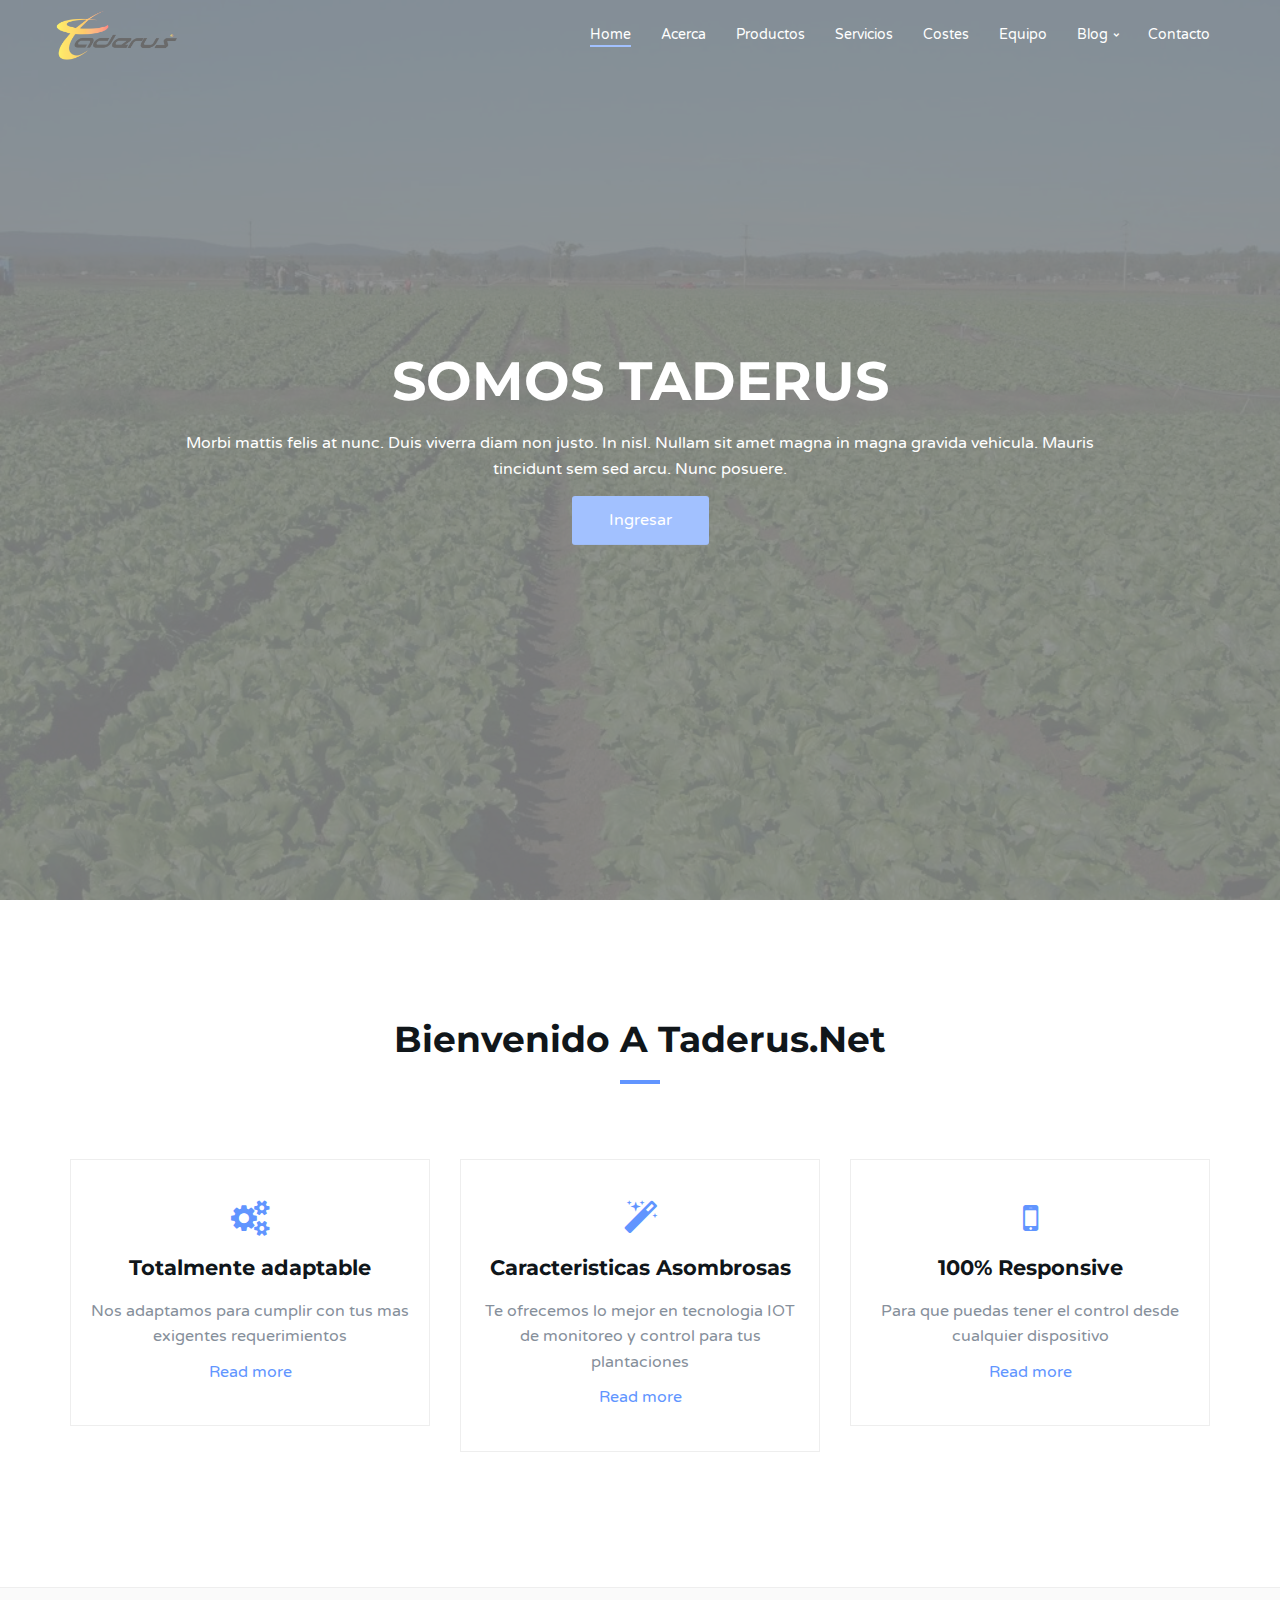
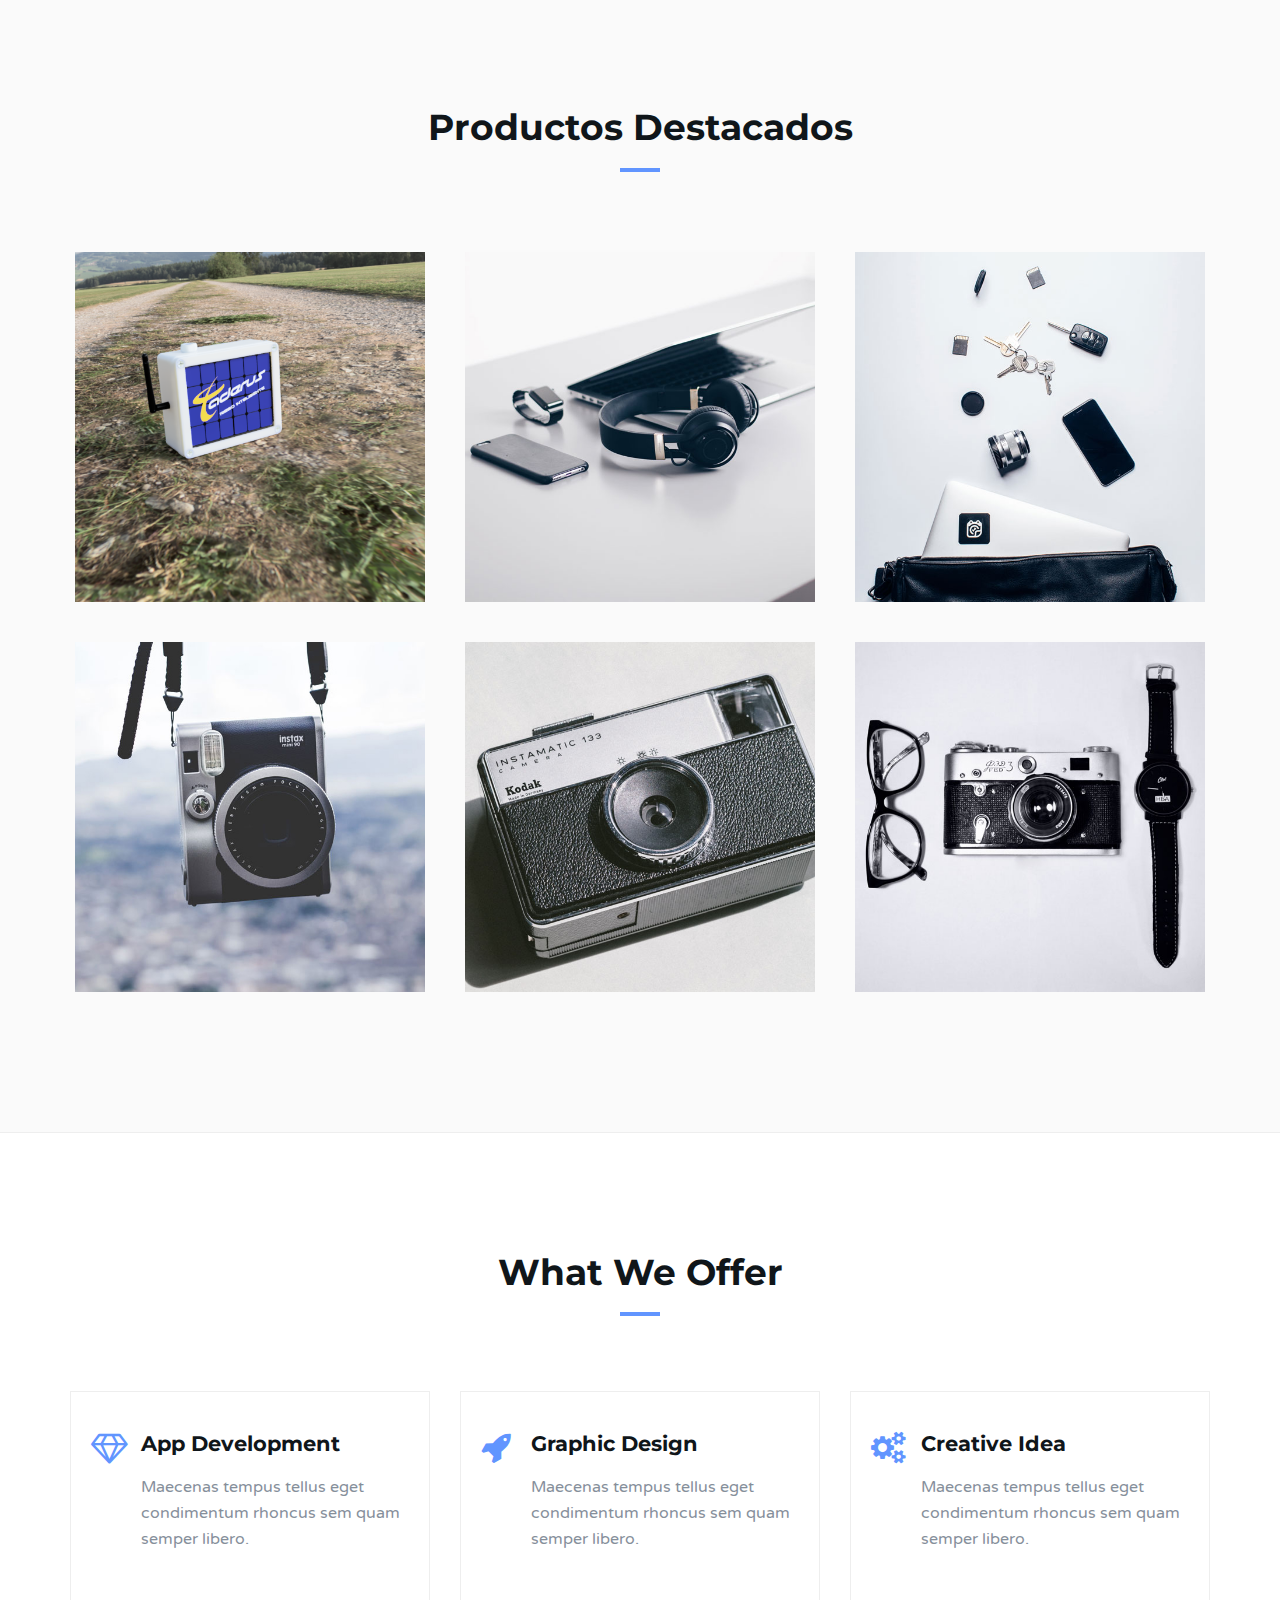
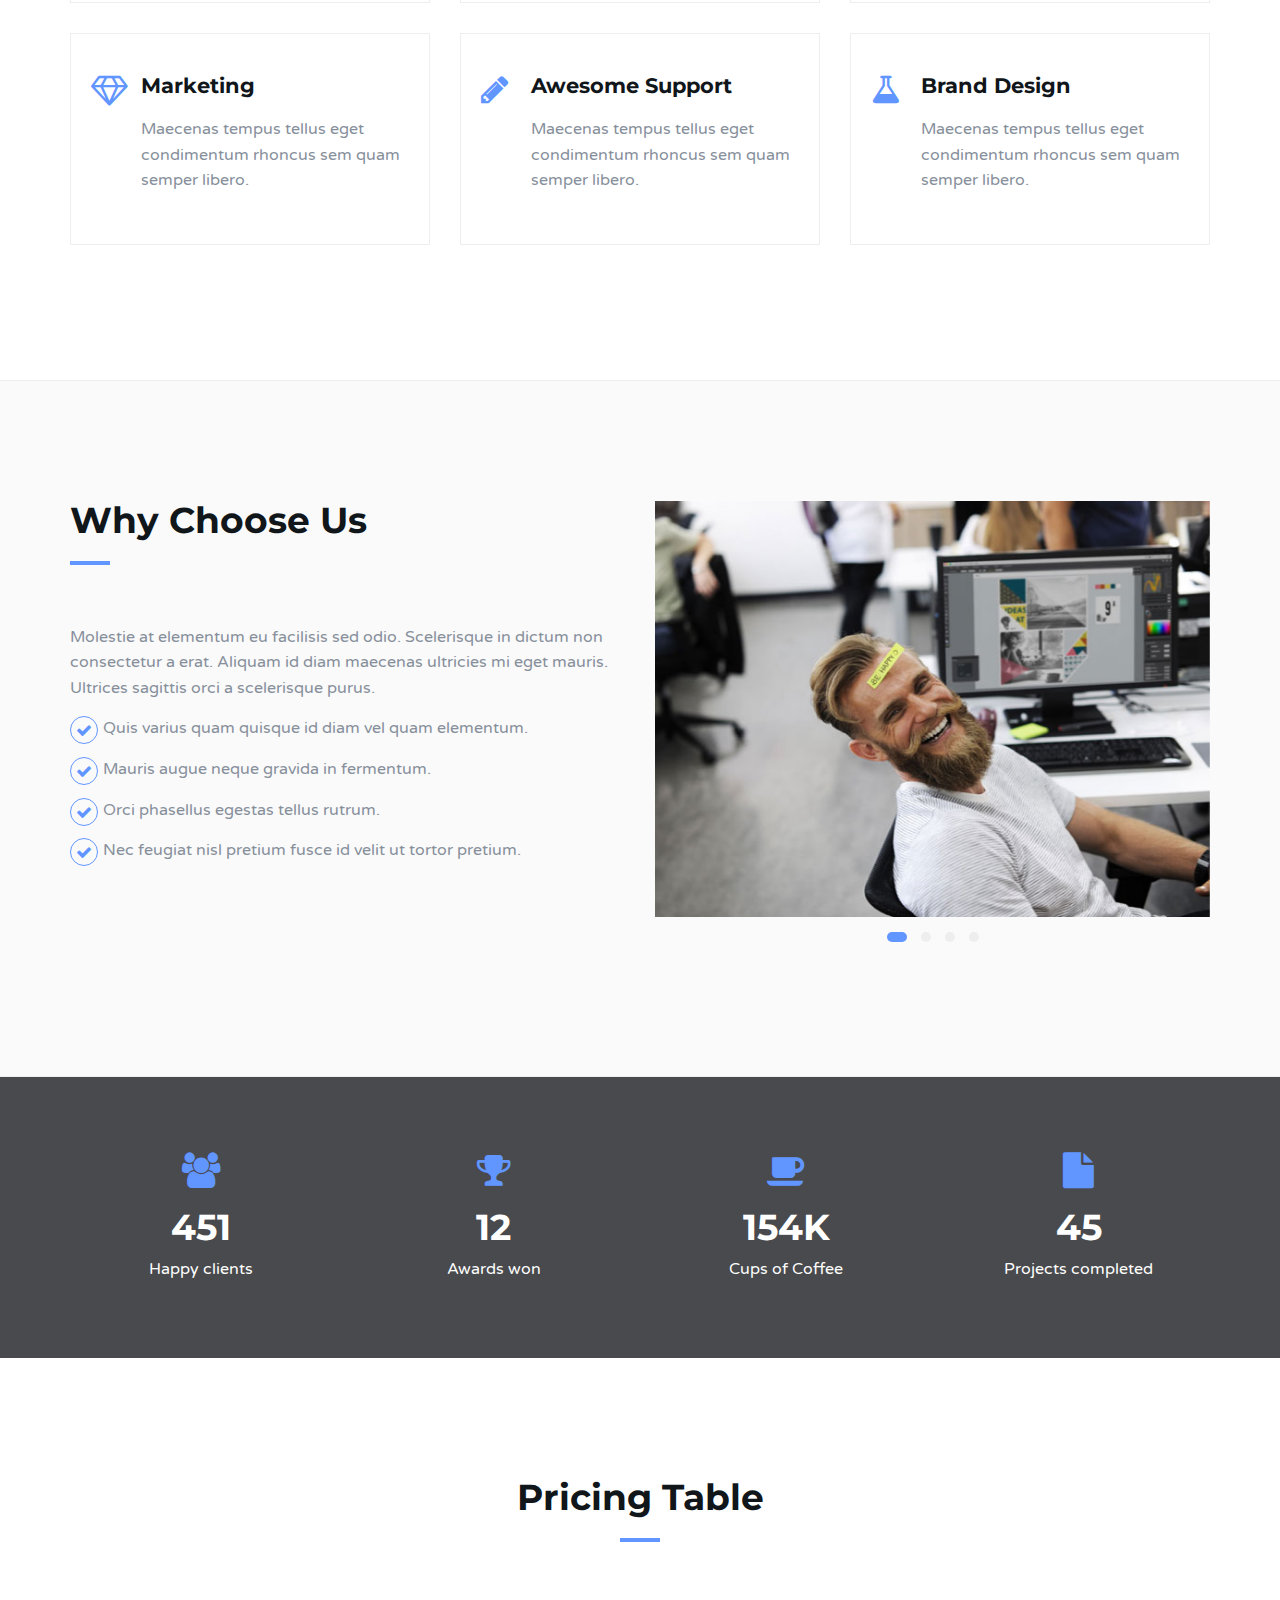
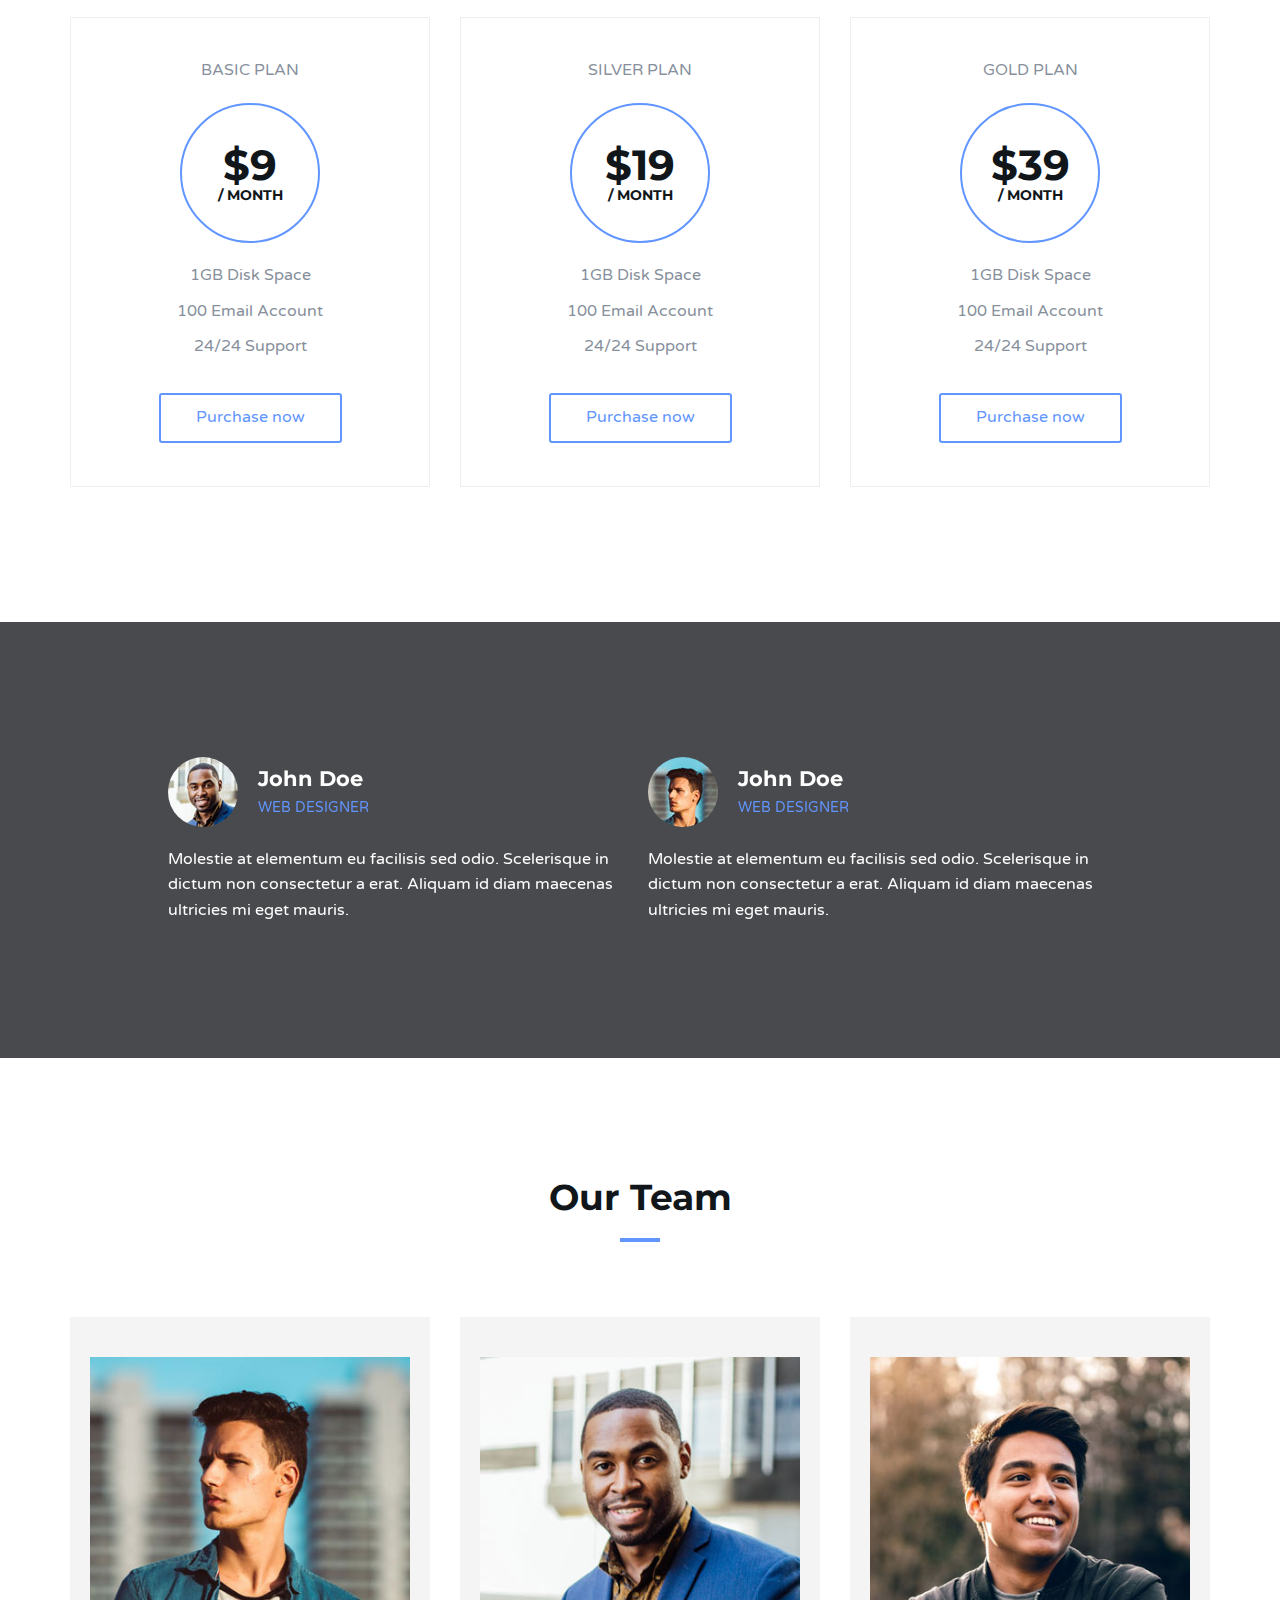
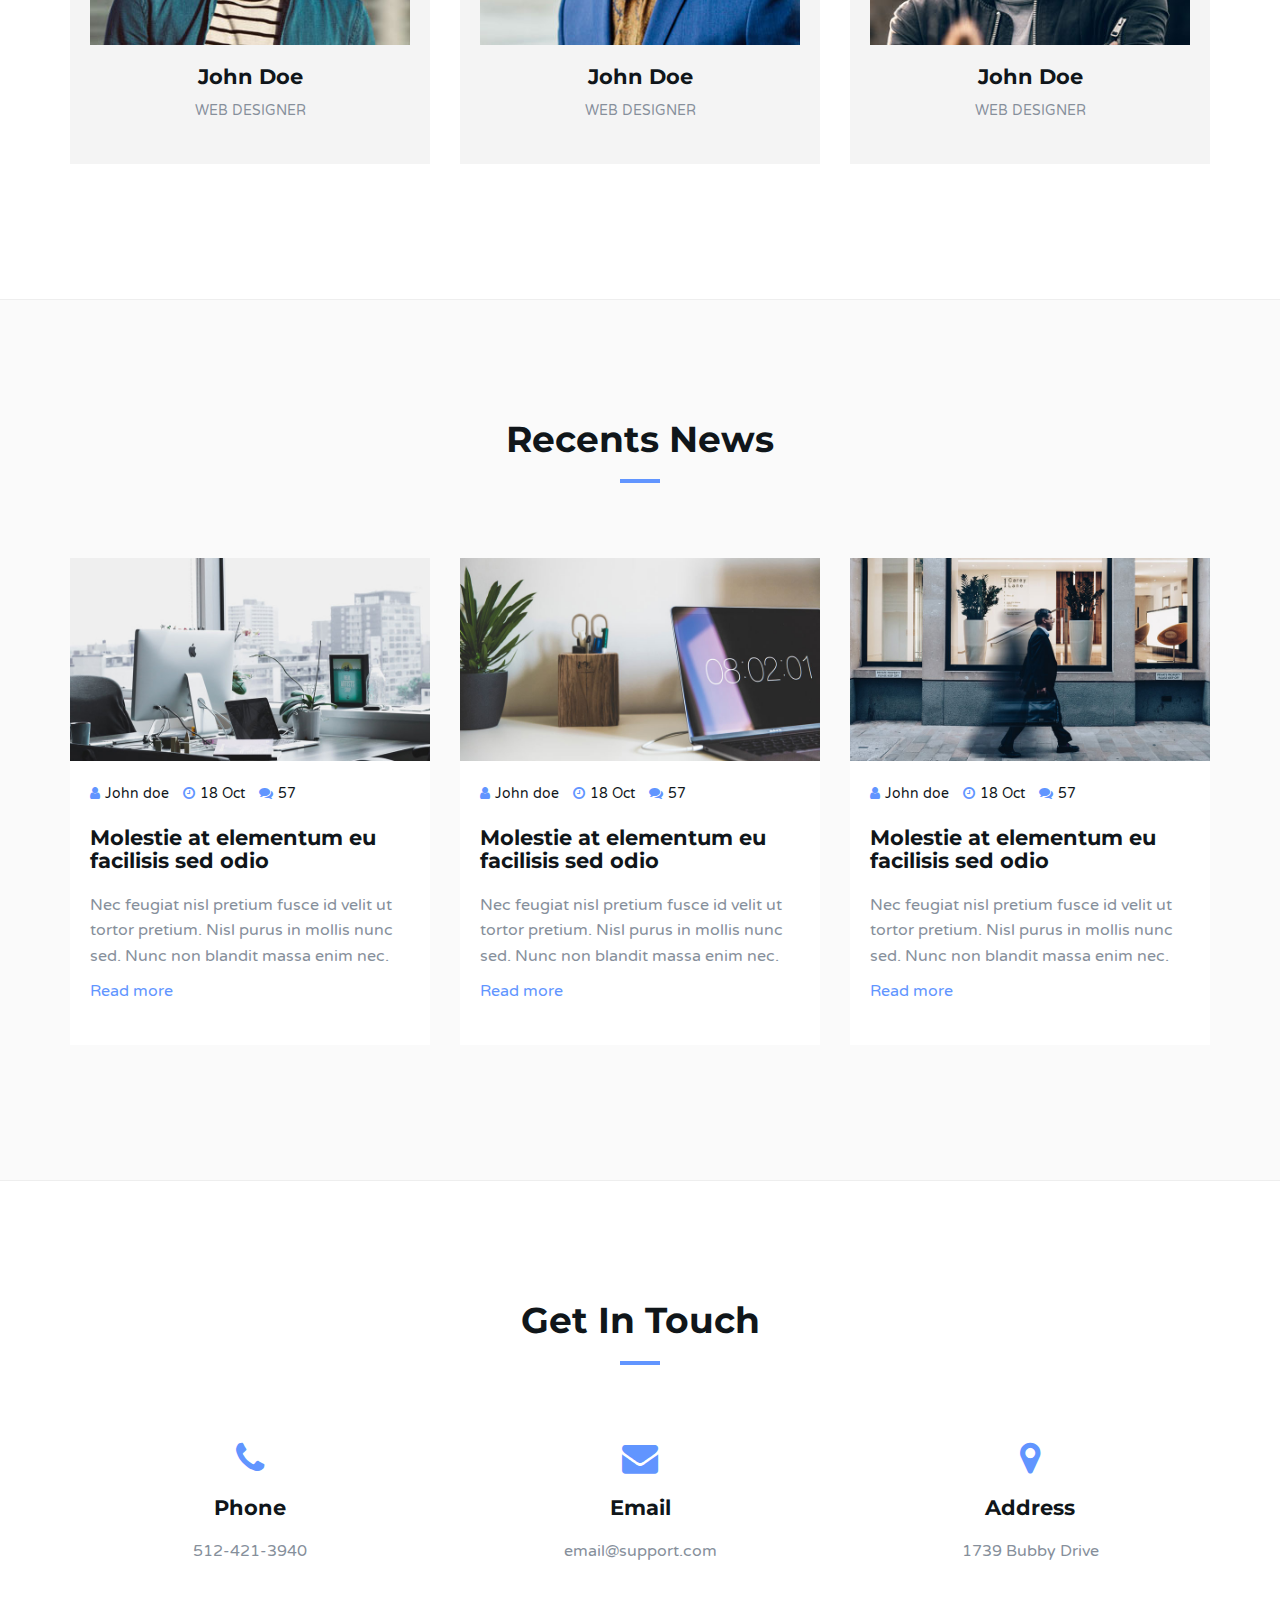
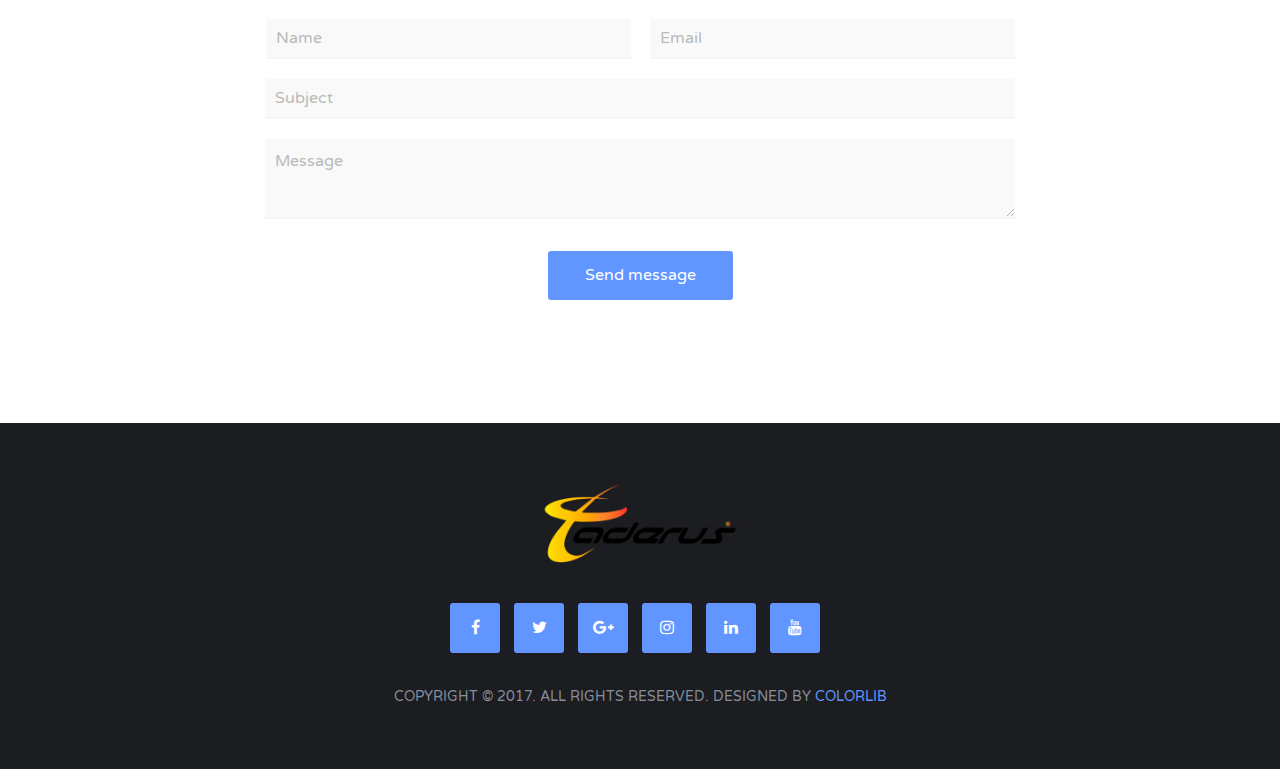
==== nodo.html @ 336ee0cd "update" ====
<!DOCTYPE html>
<html lang="es">

<head>
    <meta charset="utf-8">
    <meta http-equiv="X-UA-Compatible" content="IE=edge">
    <meta name="viewport" content="width=device-width, initial-scale=1">
    <!-- The above 3 meta tags *must* come first in the head; any other head content must come *after* these tags -->

    <title>Taderus - Bienvenido</title>

    <!-- Google font -->
    <link href="https://fonts.googleapis.com/css?family=Montserrat:400,700%7CVarela+Round" rel="stylesheet">

    <!-- Bootstrap -->
    <link type="text/css" rel="stylesheet" href="css/bootstrap.min.css" />

    <!-- Owl Carousel -->
    <link type="text/css" rel="stylesheet" href="css/owl.carousel.css" />
    <link type="text/css" rel="stylesheet" href="css/owl.theme.default.css" />

    <!-- Magnific Popup -->
    <link type="text/css" rel="stylesheet" href="css/magnific-popup.css" />

    <!-- Font Awesome Icon -->
    <link rel="stylesheet" href="css/font-awesome.min.css">

    <!-- Custom stlylesheet -->
    <link type="text/css" rel="stylesheet" href="css/style.css" />

    <!-- HTML5 shim and Respond.js for IE8 support of HTML5 elements and media queries -->
    <!-- WARNING: Respond.js doesn't work if you view the page via file:// -->
    <!--[if lt IE 9]>
		<script src="https://oss.maxcdn.com/html5shiv/3.7.3/html5shiv.min.js"></script>
		<script src="https://oss.maxcdn.com/respond/1.4.2/respond.min.js"></script>
	<![endif]-->
</head>

<body>
    <!-- Header -->
    <header id="home">
        <!-- Background Image -->
        <div class="bg-img" style="background-image: url('./img/background.jpg');">
            <div class="overlay"></div>
        </div>
        <!-- /Background Image -->

        <!-- Nav -->
        <nav id="nav" class="navbar nav-transparent">
            <div class="container">

                <div class="navbar-header">
                    <!-- Logo -->
                    <div class="navbar-brand">
                        <a href="index.html">
                            <img class="logo" src="img/logo.png" alt="logo">
                            <img class="logo-alt" src="img/logo-alt.png" alt="logo">
                        </a>
                    </div>
                    <!-- /Logo -->

                    <!-- Collapse nav button -->
                    <div class="nav-collapse">
                        <span></span>
                    </div>
                    <!-- /Collapse nav button -->
                </div>

                <!--  Main navigation  -->
                <ul class="main-nav nav navbar-nav navbar-right">
                    <li><a href="#home">Home</a></li>
                    <li><a href="#about">Acerca</a></li>
                    <li><a href="#portfolio">Productos</a></li>
                    <li><a href="#service">Servicios</a></li>
                    <li><a href="#pricing">Costes</a></li>
                    <li><a href="#team">Equipo</a></li>
                    <li class="has-dropdown"><a href="#blog">Blog</a>
                        <ul class="dropdown">
                            <li><a href="blog-single.html">blog post</a></li>
                        </ul>
                    </li>
                    <li><a href="#contact">Contacto</a></li>
                </ul>
                <!-- /Main navigation -->

            </div>
        </nav>
        <!-- /Nav -->

        <!-- home wrapper -->
        <div class="home-wrapper">
            <div class="container">
                <div class="row">

                    <!-- home content -->
                    <div class="col-md-10 col-md-offset-1">
                        <div class="home-content">
                            <h1 class="white-text">Somos Taderus</h1>
                            <p class="white-text">Morbi mattis felis at nunc. Duis viverra diam non justo. In nisl. Nullam sit amet magna in magna gravida vehicula. Mauris tincidunt sem sed arcu. Nunc posuere.
                            </p>
                            <input type="button" class="main-btn" onclick="location.href='https://taderus.net/login/';" value="Ingresar" />
                            <!--<input type="button" class="white-btn" onclick="location.href='https://taderus.net/login/';" value="Saber mas" />-->
                        </div>
                    </div>
                    <!-- /home content -->

                </div>
            </div>
        </div>
        <!-- /home wrapper -->

    </header>
    <!-- /Header -->

    <!-- About -->
    <div id="about" class="section md-padding">

        <!-- Container -->
        <div class="container">

            <!-- Row -->
            <div class="row">

                <!-- Section header -->
                <div class="section-header text-center">
                    <h2 class="title">Bienvenido a Taderus.net</h2>
                </div>
                <!-- /Section header -->

                <!-- about -->
                <div class="col-md-4">
                    <div class="about">
                        <i class="fa fa-cogs"></i>
                        <h3>Totalmente adaptable</h3>
                        <p>Nos adaptamos para cumplir con tus mas exigentes requerimientos</p>
                        <a href="#">Read more</a>
                    </div>
                </div>
                <!-- /about -->

                <!-- about -->
                <div class="col-md-4">
                    <div class="about">
                        <i class="fa fa-magic"></i>
                        <h3>Caracteristicas Asombrosas</h3>
                        <p>Te ofrecemos lo mejor en tecnologia IOT de monitoreo y control para tus plantaciones</p>
                        <a href="#">Read more</a>
                    </div>
                </div>
                <!-- /about -->

                <!-- about -->
                <div class="col-md-4">
                    <div class="about">
                        <i class="fa fa-mobile"></i>
                        <h3>100% Responsive</h3>
                        <p>Para que puedas tener el control desde cualquier dispositivo</p>
                        <a href="#">Read more</a>
                    </div>
                </div>
                <!-- /about -->

            </div>
            <!-- /Row -->

        </div>
        <!-- /Container -->

    </div>
    <!-- /About -->


    <!-- Portfolio -->
    <div id="portfolio" class="section md-padding bg-grey">

        <!-- Container -->
        <div class="container">

            <!-- Row -->
            <div class="row">

                <!-- Section header -->
                <div class="section-header text-center">
                    <h2 class="title">Productos Destacados</h2>
                </div>
                <!-- /Section header -->

                <!-- Work -->
                <div class="col-md-4 col-xs-6 work">
                    <img class="img-responsive" src="./img/work1.png" alt="">
                    <div class="overlay"></div>
                    <div class="work-content">
                        <span>Category</span>
                        <h3>Lorem ipsum dolor</h3>
                        <div class="work-link">
                            <a href="#"><i class="fa fa-external-link"></i></a>
                            <a class="lightbox" href="./img/work1.jpg"><i class="fa fa-search"></i></a>
                        </div>
                    </div>
                </div>
                <!-- /Work -->

                <!-- Work -->
                <div class="col-md-4 col-xs-6 work">
                    <img class="img-responsive" src="./img/work2.jpg" alt="">
                    <div class="overlay"></div>
                    <div class="work-content">
                        <span>Category</span>
                        <h3>Lorem ipsum dolor</h3>
                        <div class="work-link">
                            <a href="#"><i class="fa fa-external-link"></i></a>
                            <a class="lightbox" href="./img/work2.jpg"><i class="fa fa-search"></i></a>
                        </div>
                    </div>
                </div>
                <!-- /Work -->

                <!-- Work -->
                <div class="col-md-4 col-xs-6 work">
                    <img class="img-responsive" src="./img/work3.jpg" alt="">
                    <div class="overlay"></div>
                    <div class="work-content">
                        <span>Category</span>
                        <h3>Lorem ipsum dolor</h3>
                        <div class="work-link">
                            <a href="#"><i class="fa fa-external-link"></i></a>
                            <a class="lightbox" href="./img/work3.jpg"><i class="fa fa-search"></i></a>
                        </div>
                    </div>
                </div>
                <!-- /Work -->

                <!-- Work -->
                <div class="col-md-4 col-xs-6 work">
                    <img class="img-responsive" src="./img/work4.jpg" alt="">
                    <div class="overlay"></div>
                    <div class="work-content">
                        <span>Category</span>
                        <h3>Lorem ipsum dolor</h3>
                        <div class="work-link">
                            <a href="#"><i class="fa fa-external-link"></i></a>
                            <a class="lightbox" href="./img/work4.jpg"><i class="fa fa-search"></i></a>
                        </div>
                    </div>
                </div>
                <!-- /Work -->

                <!-- Work -->
                <div class="col-md-4 col-xs-6 work">
                    <img class="img-responsive" src="./img/work5.jpg" alt="">
                    <div class="overlay"></div>
                    <div class="work-content">
                        <span>Category</span>
                        <h3>Lorem ipsum dolor</h3>
                        <div class="work-link">
                            <a href="#"><i class="fa fa-external-link"></i></a>
                            <a class="lightbox" href="./img/work5.jpg"><i class="fa fa-search"></i></a>
                        </div>
                    </div>
                </div>
                <!-- /Work -->

                <!-- Work -->
                <div class="col-md-4 col-xs-6 work">
                    <img class="img-responsive" src="./img/work6.jpg" alt="">
                    <div class="overlay"></div>
                    <div class="work-content">
                        <span>Category</span>
                        <h3>Lorem ipsum dolor</h3>
                        <div class="work-link">
                            <a href="#"><i class="fa fa-external-link"></i></a>
                            <a class="lightbox" href="./img/work6.jpg"><i class="fa fa-search"></i></a>
                        </div>
                    </div>
                </div>
                <!-- /Work -->

            </div>
            <!-- /Row -->

        </div>
        <!-- /Container -->

    </div>
    <!-- /Portfolio -->

    <!-- Service -->
    <div id="service" class="section md-padding">

        <!-- Container -->
        <div class="container">

            <!-- Row -->
            <div class="row">

                <!-- Section header -->
                <div class="section-header text-center">
                    <h2 class="title">What we offer</h2>
                </div>
                <!-- /Section header -->

                <!-- service -->
                <div class="col-md-4 col-sm-6">
                    <div class="service">
                        <i class="fa fa-diamond"></i>
                        <h3>App Development</h3>
                        <p>Maecenas tempus tellus eget condimentum rhoncus sem quam semper libero.</p>
                    </div>
                </div>
                <!-- /service -->

                <!-- service -->
                <div class="col-md-4 col-sm-6">
                    <div class="service">
                        <i class="fa fa-rocket"></i>
                        <h3>Graphic Design</h3>
                        <p>Maecenas tempus tellus eget condimentum rhoncus sem quam semper libero.</p>
                    </div>
                </div>
                <!-- /service -->

                <!-- service -->
                <div class="col-md-4 col-sm-6">
                    <div class="service">
                        <i class="fa fa-cogs"></i>
                        <h3>Creative Idea</h3>
                        <p>Maecenas tempus tellus eget condimentum rhoncus sem quam semper libero.</p>
                    </div>
                </div>
                <!-- /service -->

                <!-- service -->
                <div class="col-md-4 col-sm-6">
                    <div class="service">
                        <i class="fa fa-diamond"></i>
                        <h3>Marketing</h3>
                        <p>Maecenas tempus tellus eget condimentum rhoncus sem quam semper libero.</p>
                    </div>
                </div>
                <!-- /service -->

                <!-- service -->
                <div class="col-md-4 col-sm-6">
                    <div class="service">
                        <i class="fa fa-pencil"></i>
                        <h3>Awesome Support</h3>
                        <p>Maecenas tempus tellus eget condimentum rhoncus sem quam semper libero.</p>
                    </div>
                </div>
                <!-- /service -->

                <!-- service -->
                <div class="col-md-4 col-sm-6">
                    <div class="service">
                        <i class="fa fa-flask"></i>
                        <h3>Brand Design</h3>
                        <p>Maecenas tempus tellus eget condimentum rhoncus sem quam semper libero.</p>
                    </div>
                </div>
                <!-- /service -->

            </div>
            <!-- /Row -->

        </div>
        <!-- /Container -->

    </div>
    <!-- /Service -->


    <!-- Why Choose Us -->
    <div id="features" class="section md-padding bg-grey">

        <!-- Container -->
        <div class="container">

            <!-- Row -->
            <div class="row">

                <!-- why choose us content -->
                <div class="col-md-6">
                    <div class="section-header">
                        <h2 class="title">Why Choose Us</h2>
                    </div>
                    <p>Molestie at elementum eu facilisis sed odio. Scelerisque in dictum non consectetur a erat. Aliquam id diam maecenas ultricies mi eget mauris. Ultrices sagittis orci a scelerisque purus.</p>
                    <div class="feature">
                        <i class="fa fa-check"></i>
                        <p>Quis varius quam quisque id diam vel quam elementum.</p>
                    </div>
                    <div class="feature">
                        <i class="fa fa-check"></i>
                        <p>Mauris augue neque gravida in fermentum.</p>
                    </div>
                    <div class="feature">
                        <i class="fa fa-check"></i>
                        <p>Orci phasellus egestas tellus rutrum.</p>
                    </div>
                    <div class="feature">
                        <i class="fa fa-check"></i>
                        <p>Nec feugiat nisl pretium fusce id velit ut tortor pretium.</p>
                    </div>
                </div>
                <!-- /why choose us content -->

                <!-- About slider -->
                <div class="col-md-6">
                    <div id="about-slider" class="owl-carousel owl-theme">
                        <img class="img-responsive" src="./img/about1.jpg" alt="">
                        <img class="img-responsive" src="./img/about2.jpg" alt="">
                        <img class="img-responsive" src="./img/about1.jpg" alt="">
                        <img class="img-responsive" src="./img/about2.jpg" alt="">
                    </div>
                </div>
                <!-- /About slider -->

            </div>
            <!-- /Row -->

        </div>
        <!-- /Container -->

    </div>
    <!-- /Why Choose Us -->


    <!-- Numbers -->
    <div id="numbers" class="section sm-padding">

        <!-- Background Image -->
        <div class="bg-img" style="background-image: url('./img/background2.jpg');">
            <div class="overlay"></div>
        </div>
        <!-- /Background Image -->

        <!-- Container -->
        <div class="container">

            <!-- Row -->
            <div class="row">

                <!-- number -->
                <div class="col-sm-3 col-xs-6">
                    <div class="number">
                        <i class="fa fa-users"></i>
                        <h3 class="white-text"><span class="counter">451</span></h3>
                        <span class="white-text">Happy clients</span>
                    </div>
                </div>
                <!-- /number -->

                <!-- number -->
                <div class="col-sm-3 col-xs-6">
                    <div class="number">
                        <i class="fa fa-trophy"></i>
                        <h3 class="white-text"><span class="counter">12</span></h3>
                        <span class="white-text">Awards won</span>
                    </div>
                </div>
                <!-- /number -->

                <!-- number -->
                <div class="col-sm-3 col-xs-6">
                    <div class="number">
                        <i class="fa fa-coffee"></i>
                        <h3 class="white-text"><span class="counter">154</span>K</h3>
                        <span class="white-text">Cups of Coffee</span>
                    </div>
                </div>
                <!-- /number -->

                <!-- number -->
                <div class="col-sm-3 col-xs-6">
                    <div class="number">
                        <i class="fa fa-file"></i>
                        <h3 class="white-text"><span class="counter">45</span></h3>
                        <span class="white-text">Projects completed</span>
                    </div>
                </div>
                <!-- /number -->

            </div>
            <!-- /Row -->

        </div>
        <!-- /Container -->

    </div>
    <!-- /Numbers -->

    <!-- Pricing -->
    <div id="pricing" class="section md-padding">

        <!-- Container -->
        <div class="container">

            <!-- Row -->
            <div class="row">

                <!-- Section header -->
                <div class="section-header text-center">
                    <h2 class="title">Pricing Table</h2>
                </div>
                <!-- /Section header -->

                <!-- pricing -->
                <div class="col-sm-4">
                    <div class="pricing">
                        <div class="price-head">
                            <span class="price-title">Basic plan</span>
                            <div class="price">
                                <h3>$9<span class="duration">/ month</span></h3>
                            </div>
                        </div>
                        <ul class="price-content">
                            <li>
                                <p>1GB Disk Space</p>
                            </li>
                            <li>
                                <p>100 Email Account</p>
                            </li>
                            <li>
                                <p>24/24 Support</p>
                            </li>
                        </ul>
                        <div class="price-btn">
                            <button class="outline-btn">Purchase now</button>
                        </div>
                    </div>
                </div>
                <!-- /pricing -->

                <!-- pricing -->
                <div class="col-sm-4">
                    <div class="pricing">
                        <div class="price-head">
                            <span class="price-title">Silver plan</span>
                            <div class="price">
                                <h3>$19<span class="duration">/ month</span></h3>
                            </div>
                        </div>
                        <ul class="price-content">
                            <li>
                                <p>1GB Disk Space</p>
                            </li>
                            <li>
                                <p>100 Email Account</p>
                            </li>
                            <li>
                                <p>24/24 Support</p>
                            </li>
                        </ul>
                        <div class="price-btn">
                            <button class="outline-btn">Purchase now</button>
                        </div>
                    </div>
                </div>
                <!-- /pricing -->

                <!-- pricing -->
                <div class="col-sm-4">
                    <div class="pricing">
                        <div class="price-head">
                            <span class="price-title">Gold plan</span>
                            <div class="price">
                                <h3>$39<span class="duration">/ month</span></h3>
                            </div>
                        </div>
                        <ul class="price-content">
                            <li>
                                <p>1GB Disk Space</p>
                            </li>
                            <li>
                                <p>100 Email Account</p>
                            </li>
                            <li>
                                <p>24/24 Support</p>
                            </li>
                        </ul>
                        <div class="price-btn">
                            <button class="outline-btn">Purchase now</button>
                        </div>
                    </div>
                </div>
                <!-- /pricing -->

            </div>
            <!-- Row -->

        </div>
        <!-- /Container -->

    </div>
    <!-- /Pricing -->


    <!-- Testimonial -->
    <div id="testimonial" class="section md-padding">

        <!-- Background Image -->
        <div class="bg-img" style="background-image: url('./img/background3.jpg');">
            <div class="overlay"></div>
        </div>
        <!-- /Background Image -->

        <!-- Container -->
        <div class="container">

            <!-- Row -->
            <div class="row">

                <!-- Testimonial slider -->
                <div class="col-md-10 col-md-offset-1">
                    <div id="testimonial-slider" class="owl-carousel owl-theme">

                        <!-- testimonial -->
                        <div class="testimonial">
                            <div class="testimonial-meta">
                                <img src="./img/perso1.jpg" alt="">
                                <h3 class="white-text">John Doe</h3>
                                <span>Web Designer</span>
                            </div>
                            <p class="white-text">Molestie at elementum eu facilisis sed odio. Scelerisque in dictum non consectetur a erat. Aliquam id diam maecenas ultricies mi eget mauris.</p>
                        </div>
                        <!-- /testimonial -->

                        <!-- testimonial -->
                        <div class="testimonial">
                            <div class="testimonial-meta">
                                <img src="./img/perso2.jpg" alt="">
                                <h3 class="white-text">John Doe</h3>
                                <span>Web Designer</span>
                            </div>
                            <p class="white-text">Molestie at elementum eu facilisis sed odio. Scelerisque in dictum non consectetur a erat. Aliquam id diam maecenas ultricies mi eget mauris.</p>
                        </div>
                        <!-- /testimonial -->

                    </div>
                </div>
                <!-- /Testimonial slider -->

            </div>
            <!-- /Row -->

        </div>
        <!-- /Container -->

    </div>
    <!-- /Testimonial -->

    <!-- Team -->
    <div id="team" class="section md-padding">

        <!-- Container -->
        <div class="container">

            <!-- Row -->
            <div class="row">

                <!-- Section header -->
                <div class="section-header text-center">
                    <h2 class="title">Our Team</h2>
                </div>
                <!-- /Section header -->

                <!-- team -->
                <div class="col-sm-4">
                    <div class="team">
                        <div class="team-img">
                            <img class="img-responsive" src="./img/team1.jpg" alt="">
                            <div class="overlay">
                                <div class="team-social">
                                    <a href="#"><i class="fa fa-facebook"></i></a>
                                    <a href="#"><i class="fa fa-google-plus"></i></a>
                                    <a href="#"><i class="fa fa-twitter"></i></a>
                                </div>
                            </div>
                        </div>
                        <div class="team-content">
                            <h3>John Doe</h3>
                            <span>Web Designer</span>
                        </div>
                    </div>
                </div>
                <!-- /team -->

                <!-- team -->
                <div class="col-sm-4">
                    <div class="team">
                        <div class="team-img">
                            <img class="img-responsive" src="./img/team2.jpg" alt="">
                            <div class="overlay">
                                <div class="team-social">
                                    <a href="#"><i class="fa fa-facebook"></i></a>
                                    <a href="#"><i class="fa fa-google-plus"></i></a>
                                    <a href="#"><i class="fa fa-twitter"></i></a>
                                </div>
                            </div>
                        </div>
                        <div class="team-content">
                            <h3>John Doe</h3>
                            <span>Web Designer</span>
                        </div>
                    </div>
                </div>
                <!-- /team -->

                <!-- team -->
                <div class="col-sm-4">
                    <div class="team">
                        <div class="team-img">
                            <img class="img-responsive" src="./img/team3.jpg" alt="">
                            <div class="overlay">
                                <div class="team-social">
                                    <a href="#"><i class="fa fa-facebook"></i></a>
                                    <a href="#"><i class="fa fa-google-plus"></i></a>
                                    <a href="#"><i class="fa fa-twitter"></i></a>
                                </div>
                            </div>
                        </div>
                        <div class="team-content">
                            <h3>John Doe</h3>
                            <span>Web Designer</span>
                        </div>
                    </div>
                </div>
                <!-- /team -->

            </div>
            <!-- /Row -->

        </div>
        <!-- /Container -->

    </div>
    <!-- /Team -->

    <!-- Blog -->
    <div id="blog" class="section md-padding bg-grey">

        <!-- Container -->
        <div class="container">

            <!-- Row -->
            <div class="row">

                <!-- Section header -->
                <div class="section-header text-center">
                    <h2 class="title">Recents news</h2>
                </div>
                <!-- /Section header -->

                <!-- blog -->
                <div class="col-md-4">
                    <div class="blog">
                        <div class="blog-img">
                            <img class="img-responsive" src="./img/blog1.jpg" alt="">
                        </div>
                        <div class="blog-content">
                            <ul class="blog-meta">
                                <li><i class="fa fa-user"></i>John doe</li>
                                <li><i class="fa fa-clock-o"></i>18 Oct</li>
                                <li><i class="fa fa-comments"></i>57</li>
                            </ul>
                            <h3>Molestie at elementum eu facilisis sed odio</h3>
                            <p>Nec feugiat nisl pretium fusce id velit ut tortor pretium. Nisl purus in mollis nunc sed. Nunc non blandit massa enim nec.</p>
                            <a href="blog-single.html">Read more</a>
                        </div>
                    </div>
                </div>
                <!-- /blog -->

                <!-- blog -->
                <div class="col-md-4">
                    <div class="blog">
                        <div class="blog-img">
                            <img class="img-responsive" src="./img/blog2.jpg" alt="">
                        </div>
                        <div class="blog-content">
                            <ul class="blog-meta">
                                <li><i class="fa fa-user"></i>John doe</li>
                                <li><i class="fa fa-clock-o"></i>18 Oct</li>
                                <li><i class="fa fa-comments"></i>57</li>
                            </ul>
                            <h3>Molestie at elementum eu facilisis sed odio</h3>
                            <p>Nec feugiat nisl pretium fusce id velit ut tortor pretium. Nisl purus in mollis nunc sed. Nunc non blandit massa enim nec.</p>
                            <a href="blog-single.html">Read more</a>
                        </div>
                    </div>
                </div>
                <!-- /blog -->

                <!-- blog -->
                <div class="col-md-4">
                    <div class="blog">
                        <div class="blog-img">
                            <img class="img-responsive" src="./img/blog3.jpg" alt="">
                        </div>
                        <div class="blog-content">
                            <ul class="blog-meta">
                                <li><i class="fa fa-user"></i>John doe</li>
                                <li><i class="fa fa-clock-o"></i>18 Oct</li>
                                <li><i class="fa fa-comments"></i>57</li>
                            </ul>
                            <h3>Molestie at elementum eu facilisis sed odio</h3>
                            <p>Nec feugiat nisl pretium fusce id velit ut tortor pretium. Nisl purus in mollis nunc sed. Nunc non blandit massa enim nec.</p>
                            <a href="blog-single.html">Read more</a>
                        </div>
                    </div>
                </div>
                <!-- /blog -->

            </div>
            <!-- /Row -->

        </div>
        <!-- /Container -->

    </div>
    <!-- /Blog -->

    <!-- Contact -->
    <div id="contact" class="section md-padding">

        <!-- Container -->
        <div class="container">

            <!-- Row -->
            <div class="row">

                <!-- Section-header -->
                <div class="section-header text-center">
                    <h2 class="title">Get in touch</h2>
                </div>
                <!-- /Section-header -->

                <!-- contact -->
                <div class="col-sm-4">
                    <div class="contact">
                        <i class="fa fa-phone"></i>
                        <h3>Phone</h3>
                        <p>512-421-3940</p>
                    </div>
                </div>
                <!-- /contact -->

                <!-- contact -->
                <div class="col-sm-4">
                    <div class="contact">
                        <i class="fa fa-envelope"></i>
                        <h3>Email</h3>
                        <p>email@support.com</p>
                    </div>
                </div>
                <!-- /contact -->

                <!-- contact -->
                <div class="col-sm-4">
                    <div class="contact">
                        <i class="fa fa-map-marker"></i>
                        <h3>Address</h3>
                        <p>1739 Bubby Drive</p>
                    </div>
                </div>
                <!-- /contact -->

                <!-- contact form -->
                <div class="col-md-8 col-md-offset-2">
                    <form class="contact-form">
                        <input type="text" class="input" placeholder="Name">
                        <input type="email" class="input" placeholder="Email">
                        <input type="text" class="input" placeholder="Subject">
                        <textarea class="input" placeholder="Message"></textarea>
                        <button class="main-btn">Send message</button>
                    </form>
                </div>
                <!-- /contact form -->

            </div>
            <!-- /Row -->

        </div>
        <!-- /Container -->

    </div>
    <!-- /Contact -->


    <!-- Footer -->
    <footer id="footer" class="sm-padding bg-dark">

        <!-- Container -->
        <div class="container">

            <!-- Row -->
            <div class="row">

                <div class="col-md-12">

                    <!-- footer logo -->
                    <div class="footer-logo">
                        <a href="index.html"><img src="img/logo-alt.png" alt="logo"></a>
                    </div>
                    <!-- /footer logo -->

                    <!-- footer follow -->
                    <ul class="footer-follow">
                        <li><a href="#"><i class="fa fa-facebook"></i></a></li>
                        <li><a href="#"><i class="fa fa-twitter"></i></a></li>
                        <li><a href="#"><i class="fa fa-google-plus"></i></a></li>
                        <li><a href="#"><i class="fa fa-instagram"></i></a></li>
                        <li><a href="#"><i class="fa fa-linkedin"></i></a></li>
                        <li><a href="#"><i class="fa fa-youtube"></i></a></li>
                    </ul>
                    <!-- /footer follow -->

                    <!-- footer copyright -->
                    <div class="footer-copyright">
                        <p>Copyright © 2017. All Rights Reserved. Designed by <a href="https://colorlib.com" target="_blank">Colorlib</a></p>
                    </div>
                    <!-- /footer copyright -->

                </div>

            </div>
            <!-- /Row -->

        </div>
        <!-- /Container -->

    </footer>
    <!-- /Footer -->

    <!-- Back to top -->
    <div id="back-to-top"></div>
    <!-- /Back to top -->

    <!-- Preloader -->
    <div id="preloader">
        <div class="preloader">
            <span></span>
            <span></span>
            <span></span>
            <span></span>
        </div>
    </div>
    <!-- /Preloader -->

    <!-- jQuery Plugins -->
    <script type="text/javascript" src="js/jquery.min.js"></script>
    <script type="text/javascript" src="js/bootstrap.min.js"></script>
    <script type="text/javascript" src="js/owl.carousel.min.js"></script>
    <script type="text/javascript" src="js/jquery.magnific-popup.js"></script>
    <script type="text/javascript" src="js/main.js"></script>

</body>

</html>
---- css/style.css ----
/*
Theme Name:
Author: yaminncco

Colors:
	Body 		  : #868F9B
	Headers 	: #10161A
	Primary 	: #6195FF
	Dark      : #FCFCFF
	Grey 		  : #F4F4F4 #FAFAFA #EEE

Fonts: Montserrat Varela Round

Table OF Contents
------------------------------------
1 > General
2 > Logo
3 > Navigation
4 > Header
5 > About
6 > Portfolio
7 > Services
8 >  Why choose us
9 >  Numbers
10 > Pricing
11 > Testimonial
12 > Team
13 > Blog
14 > Blog post
15 > Blog sidebar
16 > Contact
17 > Footer
18 > Responsive
19 > Owl theme
20 > Back to top
21 > Preloader

------------------------------------*/

/*------------------------------------*\
	General
\*------------------------------------*/


/* -- typography -- */

body {
    font-family: 'Varela Round', sans-serif;
    font-size: 16px;
    line-height: 1.6;
    overflow-x: hidden;
    color: #868F9B;
}

h1, h2, h3, h4, h5, h6 {
    font-family: 'Montserrat', sans-serif;
    font-weight: 700;
    margin-top: 0px;
    margin-bottom: 20px;
    color: #10161A;
}

h1 {
    font-size: 54px;
}

h2 {
    font-size: 36px;
}

h3 {
    font-size: 21px;
}

h4 {
    font-size: 18px;
}

h5 {
    font-size: 16px;
}

a {
    color: #6195FF;
    text-decoration: none;
    -webkit-transition: 0.2s opacity;
    transition: 0.2s opacity;
}

a:hover, a:focus {
    text-decoration: none;
    outline: none;
    opacity: 0.8;
    color: #6195FF;
}

.main-color {
    color: #6195FF;
}

.white-text {
    color: #FFF;
}

::-moz-selection {
    background-color: #6195FF;
    color: #FFF;
}

::selection {
    background-color: #6195FF;
    color: #FFF;
}

ul, ol {
    margin: 0;
    padding: 0;
    list-style: none
}

/* -- section  -- */

.section {
    position: relative;
}

.md-padding {
    padding-top: 120px;
    padding-bottom: 120px;
}

.sm-padding {
    padding-top: 60px;
    padding-bottom: 60px;
}


/* --  background section  -- */

.bg-grey {
    background-color: #FAFAFA;
    border-top: 1px solid #EEE;
    border-bottom: 1px solid #EEE;
}

.bg-dark {
    background-color: #1C1D21;
}


/* --  background image section  -- */

.bg-img {
    position: absolute;
    left: 0;
    top: 0;
    right: 0;
    bottom: 0;
    z-index: -1;
    background-position: center;
    background-size: cover;
    background-attachment: fixed;
}

.bg-img .overlay {
    position: absolute;
    left: 0;
    top: 0;
    right: 0;
    bottom: 0;
    opacity: .8;
    background: #1C1D21;
}


/* --  section header  -- */

.section-header {
    position: relative;
    margin-bottom: 60px;
}

.section-header .title {
    text-transform: capitalize;
}

.title:after {
    content:"";
  	display:block;
  	height:4px;
  	width:40px;
  	background-color: #6195FF;
    margin-top: 20px;
}

.text-center .title:after {
    margin: 20px auto 0px;
}

/* --  Input  -- */

input[type="text"], input[type="email"], input[type="password"], input[type="number"], input[type="date"], input[type="url"], input[type="tel"], textarea {
    height: 40px;
    width: 100%;
    border: none;
	  background: #F4F4F4;
    border-bottom: 2px solid #EEE;
    color: #354052;
    padding: 0px 10px;
    opacity: 0.5;
    -webkit-transition: 0.2s border-color, 0.2s opacity;
    transition: 0.2s border-color, 0.2s opacity;
}

textarea {
    padding: 10px 10px;
    min-height: 80px;
    resize: vertical;
}

input[type="text"]:focus, input[type="email"]:focus, input[type="password"]:focus, input[type="number"]:focus, input[type="date"]:focus, input[type="url"]:focus, input[type="tel"]:focus, textarea:focus {
    border-color: #6195FF;
    opacity: 1;
}

/* --  Buttons  -- */

.main-btn, .white-btn, .outline-btn {
    display: inline-block;
    padding: 10px 35px;
    margin: 3px;
    border: 2px solid transparent;
    border-radius: 3px;
    -webkit-transition: 0.2s opacity;
    transition: 0.2s opacity;
}

.main-btn {
    background: #6195FF;
    color: #FFF;
}

.white-btn {
    background: #FFF;
    color: #10161A !important;
}

.outline-btn {
    background: transparent;
    color: #6195FF !important;
    border-color: #6195FF;
}

.main-btn:hover, .white-btn:hover, .outline-btn:hover {
    opacity: 0.8;
}


/*------------------------------------*\
	Logo
\*------------------------------------*/

.navbar-brand {
    padding: 0;
}

.navbar-brand .logo, .navbar-brand .logo-alt {
    max-height: 50px;
    display: block;
}

#nav:not(.nav-transparent):not(.fixed-nav) .navbar-brand .logo-alt {
	display: none;
}

#nav.nav-transparent:not(.fixed-nav) .navbar-brand .logo {
	display: none;
}

#nav.fixed-nav .navbar-brand .logo-alt {
    display: none;
}

@media only screen and (max-width: 767px) {
    #nav.nav-transparent .navbar-brand .logo-alt {
        display: none !important;
    }
    #nav.nav-transparent .navbar-brand .logo {
        display: block !important;
    }
}


/*------------------------------------*\
	Navigation
\*------------------------------------*/

#nav {
    padding: 10px 0px;
    background: #FFF;
    -webkit-transition: 0.2s padding;
    transition: 0.2s padding;
    z-index: 999;
}

#nav.navbar {
    border: none;
    border-radius: 0;
    margin-bottom: 0px;
}

#nav.fixed-nav {
    position: fixed;
    left: 0;
    right: 0;
    padding: 0px 0px;
    background-color: #FFF !important;
    border-bottom: 1px solid #EEE;
}

#nav.nav-transparent {
    background: transparent;
}


/* -- default nav -- */

@media only screen and (min-width: 768px) {
    .main-nav li {
        padding: 0px 15px;
    }
    .main-nav li a {
        font-size: 14px;
        -webkit-transition: 0.2s color;
        transition: 0.2s color;
    }
    .main-nav>li>a {
        color: #10161A;
        padding: 15px 0px;
    }
    #nav.nav-transparent:not(.fixed-nav) .main-nav>li>a {
        color: #fff;
    }
    .main-nav>li>a:hover, .main-nav>li>a:focus, .main-nav>li.active>a {
        background: transparent;
        color: #6195FF;
    }
    .main-nav>li>a:after {
        content: "";
        display: block;
        background-color: #6195FF;
        height: 2px;
        width: 0%;
        -webkit-transition: 0.2s width;
        transition: 0.2s width;
    }
    .main-nav>li>a:hover:after, .main-nav>li.active>a:after {
        width: 100%;
    }
    /* dropdown */
    .has-dropdown {
        position: relative;
    }
    .has-dropdown>a:before {
        font-family: 'FontAwesome';
        content: "\f054";
        font-size: 6px;
        margin-left: 6px;
        float: right;
        -webkit-transform: rotate(90deg);
        -ms-transform: rotate(90deg);
        transform: rotate(90deg);
        -webkit-transition: 0.2s transform;
        transition: 0.2s transform;
    }
    .dropdown {
        position: absolute;
        right: -50%;
        top: 0;
        background-color: #6195FF;
        width: 200px;
        -webkit-box-shadow: 0px 5px 5px -5px rgba(53, 64, 82, 0.2);
        box-shadow: 0px 5px 5px -5px rgba(53, 64, 82, 0.2);
        -webkit-transform: translateY(15px) translateX(50%);
        -ms-transform: translateY(15px) translateX(50%);
        transform: translateY(15px) translateX(50%);
        opacity: 0;
        visibility: hidden;
        -webkit-transition: 0.2s all;
        transition: 0.2s all;
    }
    .main-nav>.has-dropdown>.dropdown {
        top: 100%;
        right: 50%;
    }
    .main-nav>.has-dropdown>.dropdown .dropdown.dropdown-left {
        right: 150%;
    }
    .dropdown li a {
        display: block;
        color: #FFF;
        border-top: 1px solid rgba(250, 250, 250, 0.1);
        padding: 10px 0px;
    }
    .dropdown li:nth-child(1) a {
        border-top: none;
    }
    .has-dropdown:hover>.dropdown {
        opacity: 1;
        visibility: visible;
        -webkit-transform: translateY(0px) translateX(50%);
        -ms-transform: translateY(0px) translateX(50%);
        transform: translateY(0px) translateX(50%);
    }
    .has-dropdown:hover>a:before {
        -webkit-transform: rotate(0deg);
        -ms-transform: rotate(0deg);
        transform: rotate(0deg);
    }
    .nav-collapse {
        display: none;
    }
}


/* -- mobile nav -- */

@media only screen and (max-width: 767px) {
    #nav {
        padding: 0px 0px;
    }
    #nav.nav-transparent {
        background: #FFF;
    }
    .main-nav {
        position: fixed;
        right: 0;
        height: calc(100vh - 80px);
        -webkit-box-shadow: 0px 80px 0px 0px #1C1D21;
        box-shadow: 0px 80px 0px 0px #1C1D21;
        max-width: 250px;
        width: 0%;
        -webkit-transform: translateX(100%);
        -ms-transform: translateX(100%);
        transform: translateX(100%);
        margin: 0;
        overflow-y: auto;
        background: #1C1D21;
        -webkit-transition: 0.2s all;
        transition: 0.2s all;
    }
    #nav.open .main-nav {
        -webkit-transform: translateX(0%);
        -ms-transform: translateX(0%);
        transform: translateX(0%);
        width: 100%;
    }
    .main-nav li {
        border-top: 1px solid rgba(250, 250, 250, 0.1);
    }
    .main-nav li a {
        display: block;
        color: #FFF;
        -webkit-transition: 0.2s all;
        transition: 0.2s all;
    }
    .main-nav>li.active {
        border-left: 6px solid #6195FF;
    }
    .main-nav li a:hover, .main-nav li a:focus {
        background-color: #6195FF;
        color: #FFF;
        opacity: 1;
    }
    .has-dropdown>a:after {
        content: "\f054";
        font-family: 'FontAwesome';
        float: right;
        -webkit-transition: 0.2s -webkit-transform;
        transition: 0.2s -webkit-transform;
        transition: 0.2s transform;
        transition: 0.2s transform, 0.2s -webkit-transform;
    }
    .dropdown {
        opacity: 0;
        visibility: hidden;
        height: 0;
        background: rgba(250, 250, 250, 0.1);
    }
    .dropdown li a {
        padding: 6px 10px;
    }
    .has-dropdown.open-drop>a:after {
        -webkit-transform: rotate(90deg);
        -ms-transform: rotate(90deg);
        transform: rotate(90deg);
    }
    .has-dropdown.open-drop>.dropdown {
        opacity: 1;
        visibility: visible;
        height: auto;
        -webkit-transition: 0.2s all;
        transition: 0.2s all;
    }
}


/* -- nav btn collapse -- */

.nav-collapse {
    position: relative;
    float: right;
    width: 40px;
    height: 40px;
    margin-top: 5px;
    margin-right: 5px;
    cursor: pointer;
    z-index: 99999;
}

.nav-collapse span {
    display: block;
    -webkit-transform: translate(-50%, -50%);
    -ms-transform: translate(-50%, -50%);
    transform: translate(-50%, -50%);
    position: absolute;
    top: 50%;
    left: 50%;
    width: 25px;
}

.nav-collapse span:before, .nav-collapse span:after {
    content: "";
    display: block;
}

.nav-collapse span, .nav-collapse span:before, .nav-collapse span:after {
    height: 4px;
    background: #10161A;
    -webkit-transition: 0.2s all;
    transition: 0.2s all;
}

.nav-collapse span:before {
    -webkit-transform: translate(0%, 10px);
    -ms-transform: translate(0%, 10px);
    transform: translate(0%, 10px);
}

.nav-collapse span:after {
    -webkit-transform: translate(0%, -14px);
    -ms-transform: translate(0%, -14px);
    transform: translate(0%, -14px);
}

#nav.open .nav-collapse span {
    background: transparent;
}

#nav.open .nav-collapse span:before {
    -webkit-transform: translateY(0px) rotate(-135deg);
    -ms-transform: translateY(0px) rotate(-135deg);
    transform: translateY(0px) rotate(-135deg);
}

#nav.open .nav-collapse span:after {
    -webkit-transform: translateY(-4px) rotate(135deg);
    -ms-transform: translateY(-4px) rotate(135deg);
    transform: translateY(-4px) rotate(135deg);
}


/*------------------------------------*\
	Header
\*------------------------------------*/

header {
    position: relative;
}

#home {
    height: 100vh;
}

#home .home-wrapper {
    position: absolute;
    left: 0px;
    right: 0px;
    top: 50%;
    -webkit-transform: translateY(-50%);
    -ms-transform: translateY(-50%);
    transform: translateY(-50%);
    text-align: center;
}

.home-content h1 {
  text-transform: uppercase;
}
.home-content button {
  margin-top: 20px;
}

.header-wrapper h2 {
    display: inline-block;
    margin-bottom: 0px;
}

.header-wrapper .breadcrumb {
    float: right;
    background: transparent;
    margin-bottom: 0px;
}

.header-wrapper .breadcrumb .breadcrumb-item.active {
    color: #868F9B;
}

.breadcrumb>li+li:before {
    color: #868F9B;
}


/*------------------------------------*\
	About
\*------------------------------------*/

.about {
    position: relative;
    text-align: center;
    padding: 40px 20px;
    border: 1px solid #EEE;
    margin: 15px 0px;
}

.about i {
    font-size: 36px;
    color: #6195FF;
    margin-bottom: 20px;
}

.about:after {
    content: "";
    background-color: #1C1D21;
    position: absolute;
    left: 0;
    top: 0;
    bottom: 0;
    width: 0%;
    z-index: -1;
    -webkit-transition: 0.2s width;
    transition: 0.2s width;
}

.about:hover:after {
    width: 100%;
}

.about h3 {
    -webkit-transition: 0.2s color;
    transition: 0.2s color;
}

.about:hover h3 {
    color: #fff;
}


/*------------------------------------*\
	Portfolio
\*------------------------------------*/

.work {
    position: relative;
    padding: 20px;
}

.work>img {
  width: 100%;
}

.work .overlay {
    background: #1C1D21;
    position: absolute;
    top: 0px;
    left: 0px;
    right: 0px;
    bottom: 0px;
    opacity: 0;
    -webkit-transition: 0.2s opacity;
    transition: 0.2s opacity;
    -webkit-transition-delay: 0.2s;
    transition-delay: 0.2s;
}

.work:hover .overlay {
    -webkit-transition-delay: 0s;
    transition-delay: 0s;
    opacity: 0.8;
}

.work .work-content {
    position: absolute;
    left: 25px;
    right: 25px;
    top: 50%;
    text-align: center;
    -webkit-transform: translateY(-50%);
    -ms-transform: translateY(-50%);
    transform: translateY(-50%);
}

.work .work-content h3 {
    -webkit-transform: translateY(100%);
    -ms-transform: translateY(100%);
    transform: translateY(100%);
    opacity: 0;
    color: #FFF;
    margin-bottom: 10px;
    -webkit-transition: 0.2s all;
    transition: 0.2s all;
    -webkit-transition-delay: 0.1s;
    transition-delay: 0.1s;
}

.work:hover .work-content h3 {
    -webkit-transform: translateY(0%);
    -ms-transform: translateY(0%);
    transform: translateY(0%);
    opacity: 1;
    -webkit-transition-delay: 0.1s;
    transition-delay: 0.1s;
}

.work .work-content span {
    display: block;
    text-transform: uppercase;
    -webkit-transform: translateY(100%);
    -ms-transform: translateY(100%);
    transform: translateY(100%);
    opacity: 0;
    color: #6195FF;
    margin-bottom: 5px;
    -webkit-transition: 0.2s all;
    transition: 0.2s all;
    -webkit-transition-delay: 0.2s;
    transition-delay: 0.2s;
}

.work:hover .work-content span {
    -webkit-transform: translateY(0%);
    -ms-transform: translateY(0%);
    transform: translateY(0%);
    opacity: 1;
    -webkit-transition-delay: 0s;
    transition-delay: 0s;
}

.work .work-link {
    text-align: center;
    margin-top: 20px;
    opacity: 0;
    -webkit-transition: 0.2s opacity;
    transition: 0.2s opacity;
}

.work .work-link a {
    display: inline-block;
    width: 50px;
    height: 50px;
    background-color: #6195FF;
    color: #FFF;
    line-height: 50px;
    text-align: center;
}

.work:hover .work-link {
    -webkit-transition-delay: 0.2s;
    transition-delay: 0.2s;
    opacity: 1;
}


/*------------------------------------*\
	Services
\*------------------------------------*/

.service {
    position: relative;
    padding: 40px 20px 40px 70px;
    margin: 15px 0px;
    border: 1px solid #EEE;
}

.service i {
    position: absolute;
    left: 20px;
    text-align: center;
    font-size: 32px;
    color: #6195FF;
    border-radius: 50%;
}

.service:after {
    content: "";
    background-color: #1C1D21;
    position: absolute;
    left: 0;
    top: 0;
    bottom: 0;
    width: 0%;
    z-index: -1;
    -webkit-transition: 0.2s width;
    transition: 0.2s width;
}

.service:hover:after {
    width: 100%;
}

.service h3 {
  -webkit-transition: 0.2s color;
  transition: 0.2s color;
}

.service:hover h3 {
    color: #fff;
}

/*------------------------------------*\
	Why choose us
\*------------------------------------*/

.feature {
    margin: 15px 0px;
}
.feature i {
    float: left;
    padding: 5px;
    border-radius: 50%;
    color: #6195FF;
    border: 1px solid #6195FF;
    margin-right: 5px;
}

/*------------------------------------*\
	Numbers
\*------------------------------------*/

.number {
    text-align: center;
    margin: 15px 0px;
}

.number i {
    color: #6195FF;
    font-size: 36px;
    margin-bottom: 20px;
}

.number h3 {
    font-size: 36px;
    margin-bottom: 10px;
}


/*------------------------------------*\
	Pricing
\*------------------------------------*/

.pricing {
    position: relative;
    text-align: center;
    border: 1px solid #EEE;
    background-color: #FFF;
    z-index: 11;
    margin: 15px 0px;
}

.pricing::after {
    content: "";
    background-color: #1C1D21;
    position: absolute;
    left: 0;
    right: 0;
    top: 0;
    height: 0%;
    z-index: -1;
    -webkit-transition: 0.2s height;
    transition: 0.2s height;
}

.pricing:hover:after {
    height: 100%;
}

.pricing .price-head {
    position: relative;
    margin-bottom: 20px;
}

.pricing .price-title {
    display: block;
    padding: 40px 0px 20px;
    text-transform: uppercase;
    -webkit-transition: 0.2s color;
    transition: 0.2s color;
}

.pricing:hover .price-title {
    color: #6195FF;
}

.pricing .price {
    position: relative;
    width: 140px;
    height: 140px;
    line-height: 140px;
    text-align: center;
    margin: auto;
    border-radius: 50%;
    border: 2px solid #6195FF;
}

.pricing .price h3 {
  font-size: 42px;
  margin: 0px;
  -webkit-transition: 0.2s color;
  transition: 0.2s color;
  -webkit-transform: translateY(-50%);
      -ms-transform: translateY(-50%);
          transform: translateY(-50%);
  top: 50%;
  position: absolute;
  left: 0;
  right: 0;
}

.pricing:hover .price h3 {
    color: #fff;
}

.pricing .duration {
    display: block;
    font-size: 14px;
    text-transform: uppercase;
    color: #10161A;
    -webkit-transition: 0.2s color;
    transition: 0.2s color;
}

.pricing:hover .duration {
    color: #fff;
}

.pricing .price-btn {
    padding-top: 20px;
    padding-bottom: 40px;
}

/*------------------------------------*\
	Testimonial
\*------------------------------------*/

.testimonial {
    margin: 15px 0px;
}

.testimonial-meta {
    position: relative;
    padding-left: 90px;
    height: 70px;
    margin-bottom: 20px;
    padding-top: 10px;
}

.testimonial img {
    position: absolute;
    left: 0;
    top: 0;
    width: 70px !important;
    height: 70px !important;
    border-radius: 50%;
}

.testimonial h3 {
    margin-bottom: 5px;
}

.testimonial span {
    font-size: 14px;
    color: #6195FF;
    text-transform: uppercase;
}


/*------------------------------------*\
	Team
\*------------------------------------*/

.team {
    position: relative;
    background-color: #F4F4F4;
    padding: 40px 20px;
    margin: 15px 0px;
}

.team::after {
    content: "";
    background-color: #1C1D21;
    position: absolute;
    left: 0;
    right: 0;
    top: 0;
    height: 0%;
    z-index: 1;
    -webkit-transition: 0.2s height;
    transition: 0.2s height;
}

.team:hover:after {
    height: 100%;
}

.team-img {
    position: relative;
    margin-bottom: 20px;
    z-index: 11;
}

.team-img>img {
  width: 100%;
}

.team .overlay {
    background: #1C1D21;
    position: absolute;
    bottom: 0;
    left: 0;
    right: 0;
    top: 0;
    opacity: 0;
    -webkit-transition: 0.2s opacity;
    transition: 0.2s opacity;
}

.team:hover .overlay {
    opacity: 0.8;
}

.team .team-content {
    text-align: center;
    position: relative;
    z-index: 11;
}

.team .team-content h3 {
    margin-bottom: 10px;
    -webkit-transition: 0.2s color;
    transition: 0.2s color;
}

.team .team-content span {
    font-size: 14px;
    text-transform: uppercase;
    -webkit-transition: 0.2s color;
    transition: 0.2s color;
}

.team:hover .team-content h3 {
    color: #FFF;
}

.team:hover .team-content span {
    color: #6195FF;
}

.team .team-social {
    position: absolute;
    top: 0;
    right: 0;
    opacity: 0;
    -webkit-transition: 0.2s opacity;
    transition: 0.2s opacity;
}

.team .team-social a {
    display: block;
    line-height: 50px;
    width: 50px;
    text-align: center;
    background-color: #6195FF;
    color: #FFF;
}

.team:hover .team-social {
    opacity: 1;
}


/*------------------------------------*\
	Blog
\*------------------------------------*/

.blog {
    background-color: #FFF;
    margin: 15px 0px;
}

.blog .blog-content {
    padding: 20px 20px 40px;
}

.blog .blog-meta {
    margin-bottom: 20px;
}

.blog .blog-meta li {
    display: inline-block;
    font-size: 14px;
    color: #10161A;
    margin-right: 10px;
}

.blog .blog-meta li i {
    color: #6195FF;
    margin-right: 5px;
}

/*------------------------------------*\
	Blog post
\*------------------------------------*/

#main .blog .blog-content {
  padding: 20px 0px 0px;
}

#main .blog {
  margin-top: 0px;
}

/* -- blog tags -- */

.blog-tags {
    margin: 40px 0px;
}

.blog-tags h5 {
    margin-bottom: 0;
    display: inline-block;
}

.blog-tags a {
    display: inline-block;
    padding: 6px 13px;
    font-size: 14px;
    margin: 2px 0px;
    background: #F4F4F4;
    color: #10161A;
}

.blog-tags a:hover {
  color: #FFF;
  background-color: #6195FF;
}

.blog-tags a i {
    margin-right: 3px;
    color: #6195FF;
}

.blog-tags a:hover i {
  color: #FFF;
}


/* -- blog author -- */

.blog-author {
    margin: 40px 0px;
}

.blog-author .media .media-left {
    padding-right: 20px;
}

.blog-author .media {
    padding: 20px;
    border: 1px solid #EEE;
}

.blog-author .media .media-heading {
    padding-bottom: 20px;
    margin-bottom: 20px;
    border-bottom: 1px solid #EEE;
}

.blog-author .media .media-heading h3 {
    display: inline-block;
    margin: 0;
    text-transform: uppercase;
}

.blog-author .media .media-heading .author-social {
  float: right;
}

.blog-author .author-social a {
    display: inline-block;
    width: 24px;
    height: 24px;
    text-align: center;
    line-height: 24px;
    border-radius: 3px;
    margin-left: 5px;
    color: #FFF;
    background-color: #6195FF;
}

/* -- blog comments -- */

.blog-comments {
    margin: 40px 0px;
}

.blog-comments .media {
    padding: 20px;
    background-color: #FFF;
    border-top: 1px solid #EEE;
    border-bottom: 0px;
    border-right: 1px solid #EEE;
    border-left: 1px solid #EEE;
    margin-top: 0px;
}

.blog-comments .media:first-child {
    border-bottom: 0px;
}

.blog-comments .media:last-child {
    border-bottom: 1px solid #EEE;
}

.blog-comments .media .media-left {
  padding-right: 20px;
}

.blog-comments .media .media-body .media-heading {
    text-transform: uppercase;
    margin-bottom:10px;
}

.blog-comments .media .media-body .media-heading .time {
    font-size: 12px;
    margin-left: 20px;
    font-weight: 400;
    color: #868F9B;
}

.blog-comments .media .media-body .media-heading .reply {
    float: right;
    margin: 0;
    font-size: 12px;
    text-transform: uppercase;
    font-weight: 400;
}

.blog-comments .media.author {
    background-color: #F4F4F4;
    border-color: #6195FF;
    border-bottom: 1px solid #6195FF;
}
.blog-comments .media.author>.media-body>.media-heading {
    color: #6195FF;
}

.blog-comments .media.author + .media {
    border-top: 0px;
}

/* blog reply form */

.reply-form {
    margin: 40px 0px;
}

.reply-form form .input, .reply-form form .input , .reply-form form textarea {
	margin-bottom:20px;
}

.reply-form form .input, .reply-form form .input {
    width: calc(50% - 10px);
    display: inline-block;
}

.reply-form form .input:nth-child(2) {
    margin-left: 15px;
}


/*------------------------------------*\
	Blog sidebar
\*------------------------------------*/

#aside .widget {
    margin-bottom: 40px;
}

.widget h3 {
  text-transform: uppercase;
}

/* -- search sidebar -- */

#aside .widget-search {
    position: relative;
}

#aside .widget-search .search-input {
    padding-right: 50px;
}

#aside .widget-search .search-btn {
    position: absolute;
    right: 0px;
	  bottom: 0px;
    width: 40px;
    height: 40px;
    border: none;
    line-height: 40px;
    background-color: transparent;
    color: #6195FF;
}

/* -- category sidebar -- */

.widget-category a {
    display: block;
    font-size: 14px;
    color: #354052;
    border-bottom: 1px solid #EEE;
    padding: 5px;
}

.widget-category a:nth-child(1) {
  border-top: 1px solid #EEE;
}

.widget-category a span {
    float: right;
    color: #6195FF;
}

.widget-category a:hover {
    color: #6195FF;
}

/* -- tags sidebar -- */

.widget-tags a {
  display: inline-block;
  padding: 6px 13px;
  font-size: 14px;
  margin: 2px 0px;
  background: #F4F4F4;
  color: #10161A;
}

.widget-tags a:hover {
  color: #FFF;
  background-color: #6195FF;
}

/* -- posts sidebar -- */

.widget-post {
    min-height: 70px;
    margin-bottom: 25px;
}

.widget-post img {
    display: block;
    float: left;
    margin-right: 10px;
    margin-top: 5px;
}

.widget-post a {
    display: block;
    color: #10161A;
}

.widget-post a:hover {
    color: #6195FF;
}

.widget-post .blog-meta {
    display: inline-block;
}

.widget-post .blog-meta li {
    display: inline-block;
    margin-right: 5px;
    color: #6195FF;
    font-size: 12px;
}

.widget-post li i {
    color: #6195FF;
    margin-right: 5px;
}



/*------------------------------------*\
	Contact
\*------------------------------------*/

.contact {
    margin: 15px 0px;
    text-align: center;
}

.contact i {
    font-size: 36px;
    color: #6195FF;
    margin-bottom: 20px;
}

.contact-form {
    text-align: center;
    margin-top: 40px;
}

.contact-form .input {
    margin-bottom: 20px;
}


.contact-form .input:nth-child(1), .contact-form .input:nth-child(2) {
    width: calc(50% - 10px);
}

.contact-form .input:nth-child(2) {
    margin-left: 15px;
}

/*------------------------------------*\
	Footer
\*------------------------------------*/

#footer {
    position: relative;
}

.footer-logo {
    text-align: center;
    margin-bottom: 40px;
}

.footer-logo>a>img {
    max-height: 80px;
}

.footer-follow {
    text-align: center;
    margin-bottom: 20px;
}

.footer-follow li {
    display: inline-block;
    margin-right: 10px;
    margin-bottom: 13px;
}

.footer-follow li a {
  display: inline-block;
  width: 50px;
  height: 50px;
  line-height: 50px;
  text-align: center;
  border-radius: 3px;
  background-color: #6195FF;
  color:#FFF;
}

.footer-copyright p {
    text-align: center;
    font-size: 14px;
    text-transform: uppercase;
    margin: 0;
}


/*------------------------------------*\
	Responsive
\*------------------------------------*/


@media only screen and (max-width: 991px) {}

@media only screen and (max-width: 767px) {
  .section-header h2.title {
  		font-size:31.5px;
	}

  .main-btn , .default-btn , .outline-btn , .white-btn  {
  		padding: 8px 22px;
  		font-size:14px;
	}

  .home-content h1 {
		font-size:36px;
	}

  .header-wrapper h2 {
      margin-bottom: 20px;
      text-align: center;
      display: block;
  }

  .header-wrapper .breadcrumb {
      float: none;
      text-align: center;
  }
}

@media only screen and (max-width: 480px) {
  #portfolio [class*='col-xs'] {
		  width:100%;
	}

  #numbers [class*='col-xs'] {
		  width:100%;
	}

  .contact-form .input:nth-child(1), .contact-form .input:nth-child(2) {
      width: 100%;
  }
  .contact-form .input:nth-child(2) {
      margin-left: 0px;
  }

  .reply-form form .input, .reply-form form .input {
      width: 100%;
  }
  .reply-form form .input:nth-child(2) {
      margin-left: 0px;
  }



  .blog-author .media .media-left {
      display: block;
      padding-right: 0;
      margin-bottom: 20px;
  }
  .blog-author .media {
      text-align: center;
  }
  .blog-author .media .media-heading .author-social {
      margin-top: 10px;
      float: none;
  }
  .blog-author .media .media-left img {
      margin: auto;
  }

  .blog-comments .media .media {
      margin:0px -15px;
  }
}



/*------------------------------------*\
	Owl theme
\*------------------------------------*/

/* -- dots -- */

.owl-theme .owl-dots .owl-dot span {
    border: none;
    background: #EEE;
    -webkit-transition: 0.2s all;
    transition: 0.2s all;
}

.owl-theme .owl-dots .owl-dot:hover span {
    background: #6195FF;
}
.owl-theme .owl-dots .owl-dot.active span {
	  background: #6195FF;
	  width:20px;
}

/* -- nav -- */

.owl-theme .owl-nav {
    opacity: 0;
    -webkit-transition: 0.2s opacity;
    transition: 0.2s opacity;
}

.owl-theme:hover .owl-nav {
    opacity: 1;
}

.owl-theme .owl-nav [class*='owl-'] {
    position: absolute;
    top: 50%;
    -webkit-transform: translateY(-50%);
        -ms-transform: translateY(-50%);
            transform: translateY(-50%);
    background: #6195FF;
    color: #FFF;
  	padding: 0px;
  	width: 50px;
  	height: 50px;
  	border-radius:3px;
  	line-height: 50px;
  	margin: 0;
}

.owl-theme .owl-prev {
    left: 0px;
}

.owl-theme .owl-next {
    right: 0px;
}

.owl-theme .owl-nav [class*='owl-']:hover {
    opacity: 0.8;
    background: #6195FF;
}


/*------------------------------------*\
	Back to top
\*------------------------------------*/

#back-to-top {
  	display:none;
  	position: fixed;
  	bottom: 20px;
  	right: 20px;
  	width: 50px;
  	height: 50px;
  	line-height: 50px;
  	text-align: center;
  	background: #6195FF;
  	border-radius:3px;
  	color: #FFF;
  	z-index: 9999;
    -webkit-transition: 0.2s opacity;
    transition: 0.2s opacity;
  	cursor: pointer;
}

#back-to-top:after {
    content: "\f106";
    font-family: 'FontAwesome';
}

#back-to-top:hover {
    opacity: 0.8;
}

/*------------------------------------*\
	Preloader
\*------------------------------------*/


#preloader {
    position: fixed;
    left: 0;
    top: 0;
    bottom: 0;
    right: 0;
    background-color: #FFF;
    z-index: 99999;
}

.preloader {
    position: absolute;
    left: 50%;
    top: 50%;
    -webkit-transform: translate(-50%, -50%);
        -ms-transform: translate(-50%, -50%);
            transform: translate(-50%, -50%);
}
.preloader span {
    display: inline-block;
    background-color: #6195FF;
    width: 25px;
    height: 25px;
    -webkit-animation: 1s preload ease-in-out infinite;
            animation: preload 1s ease-in-out infinite;
    -webkit-transform: scale(0);
        -ms-transform: scale(0);
            transform: scale(0);
    border-radius:50%;
}

.preloader span:nth-child(1) {
    -webkit-animation-delay: 0s;
            animation-delay: 0s;
}

.preloader span:nth-child(2) {
    -webkit-animation-delay: 0.1s;
            animation-delay: 0.1s;
}

.preloader span:nth-child(3) {
    -webkit-animation-delay: 0.15s;
            animation-delay: 0.15s;
}

.preloader span:nth-child(4) {
    -webkit-animation-delay: 0.2s;
            animation-delay: 0.2s;
}

@-webkit-keyframes preload {
	0% {
	   -webkit-transform:scale(0);
	           transform:scale(0);
	}
  50% {
    -webkit-transform:scale(1);
            transform:scale(1);
  }
  100% {
    -webkit-transform:scale(0);
            transform:scale(0);
  }
}

@keyframes preload {
	0% {
	   -webkit-transform:scale(0);
	           transform:scale(0);
	}
  50% {
    -webkit-transform:scale(1);
            transform:scale(1);
  }
  100% {
    -webkit-transform:scale(0);
            transform:scale(0);
  }
}
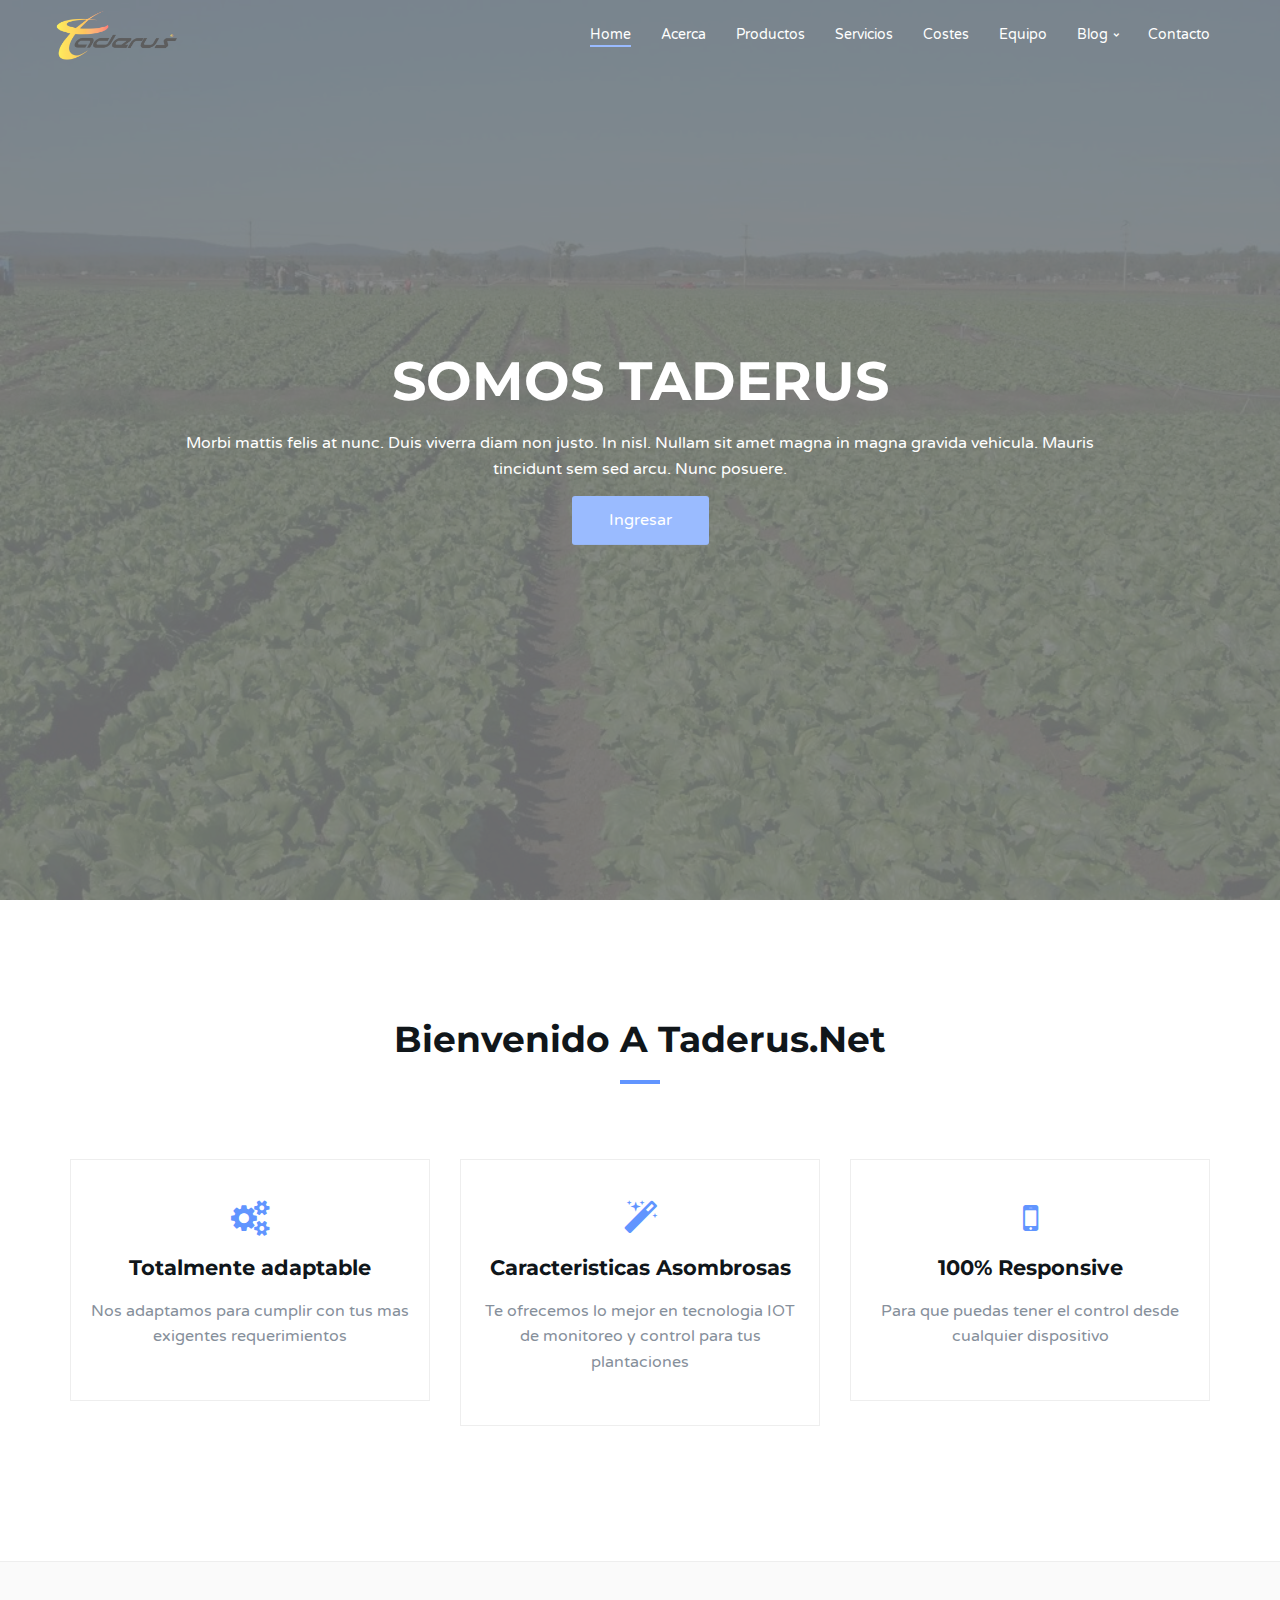
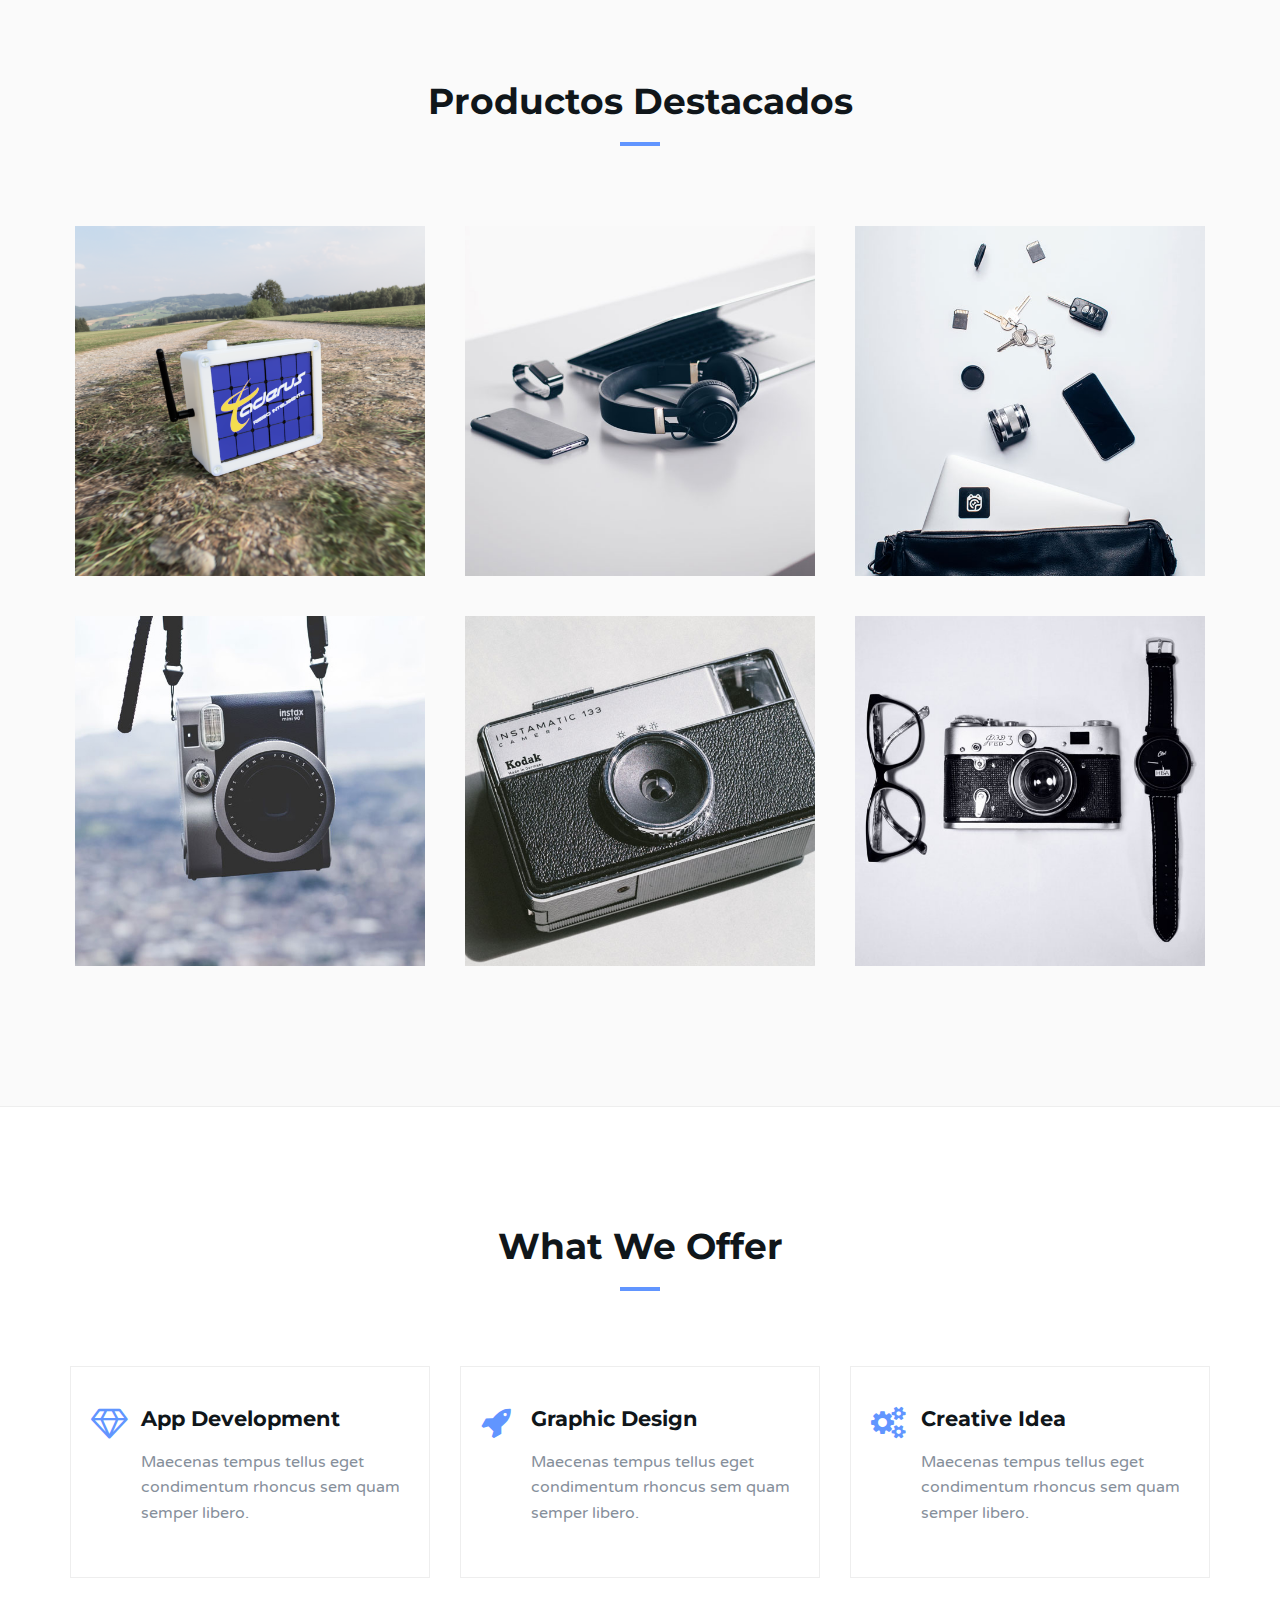
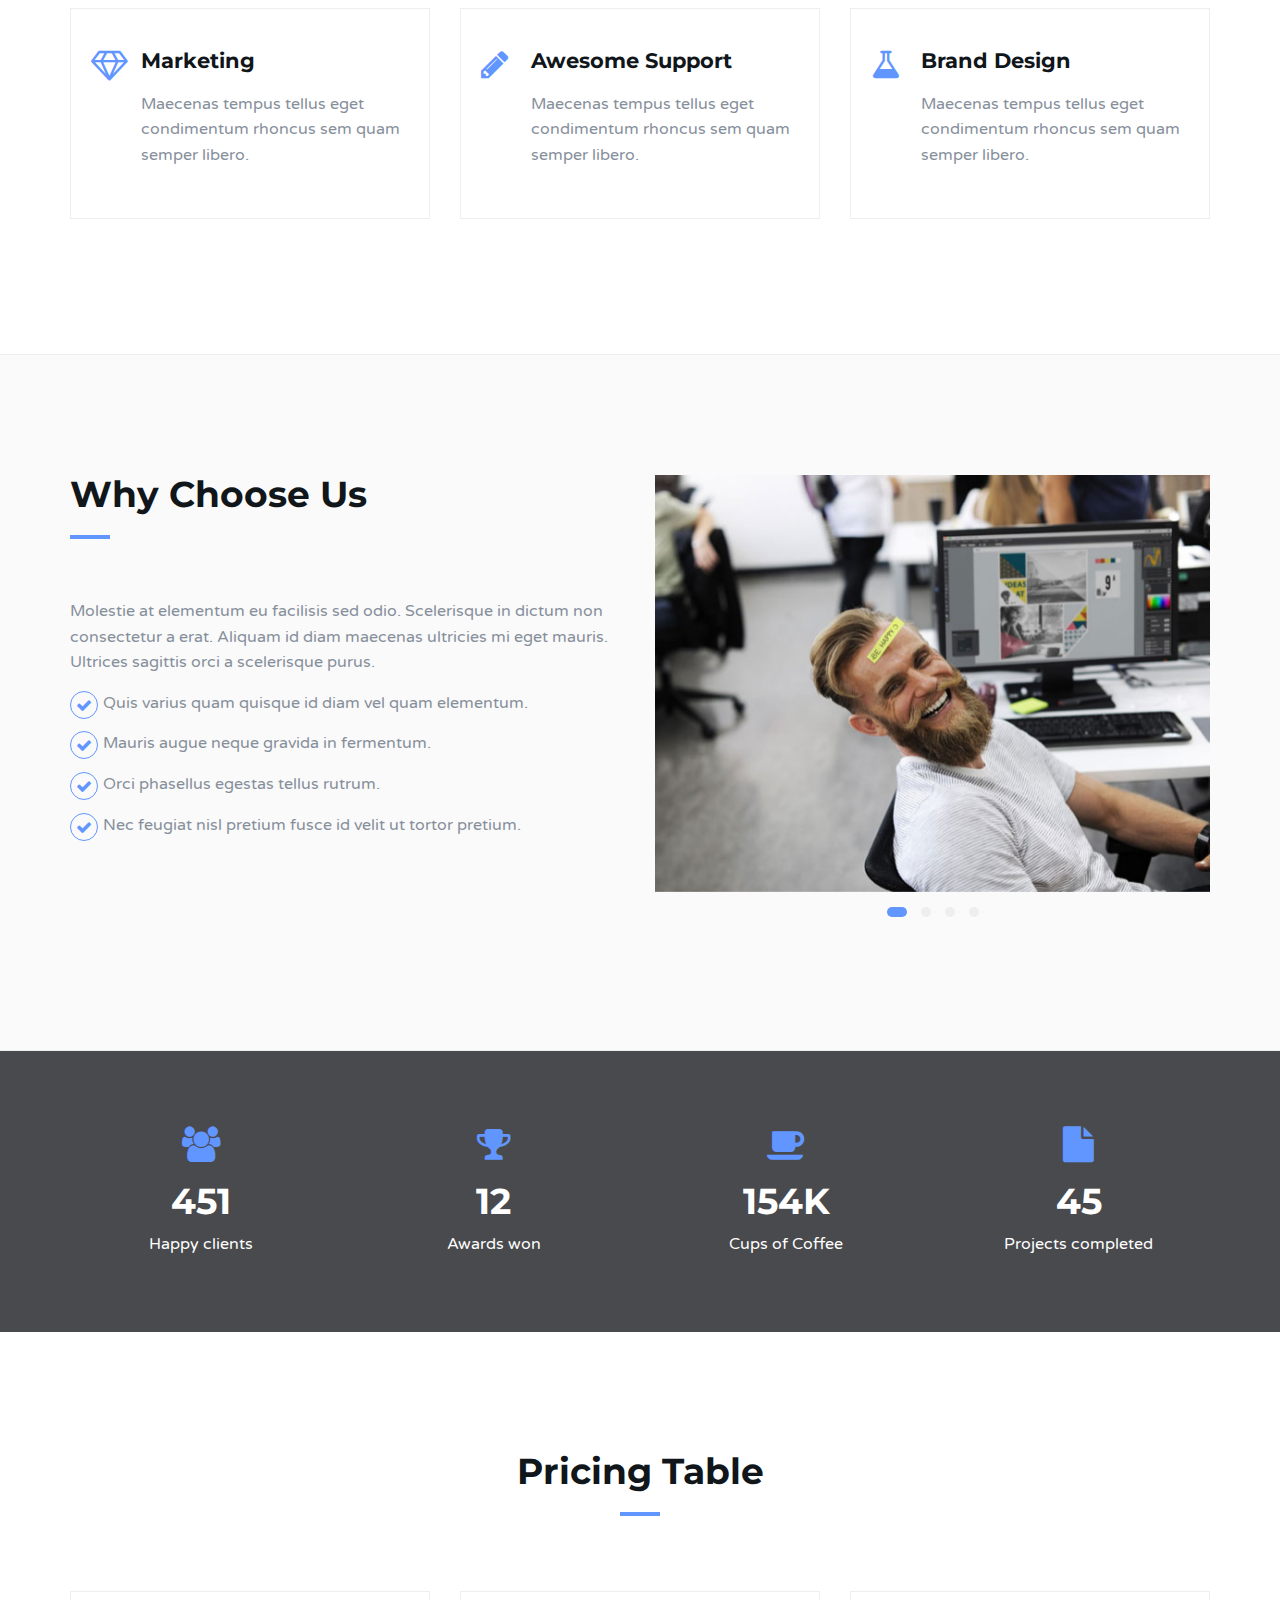
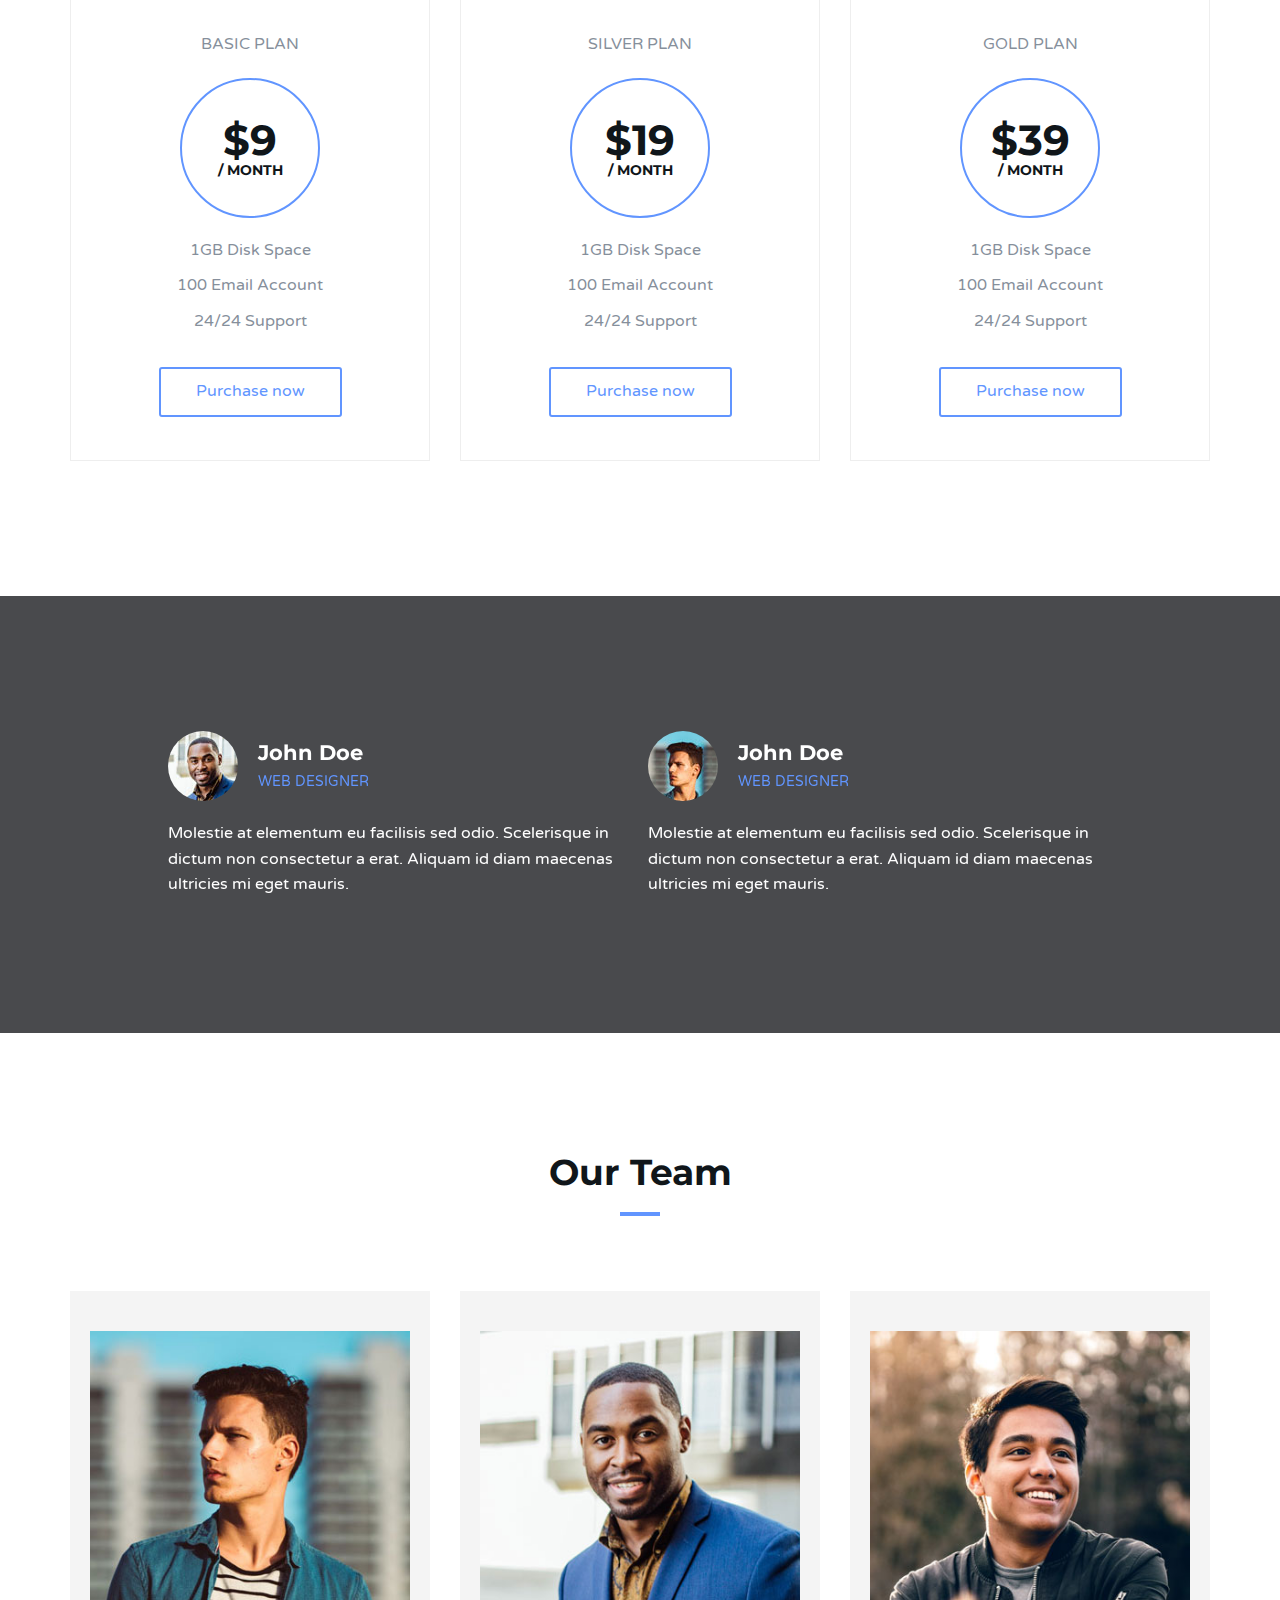
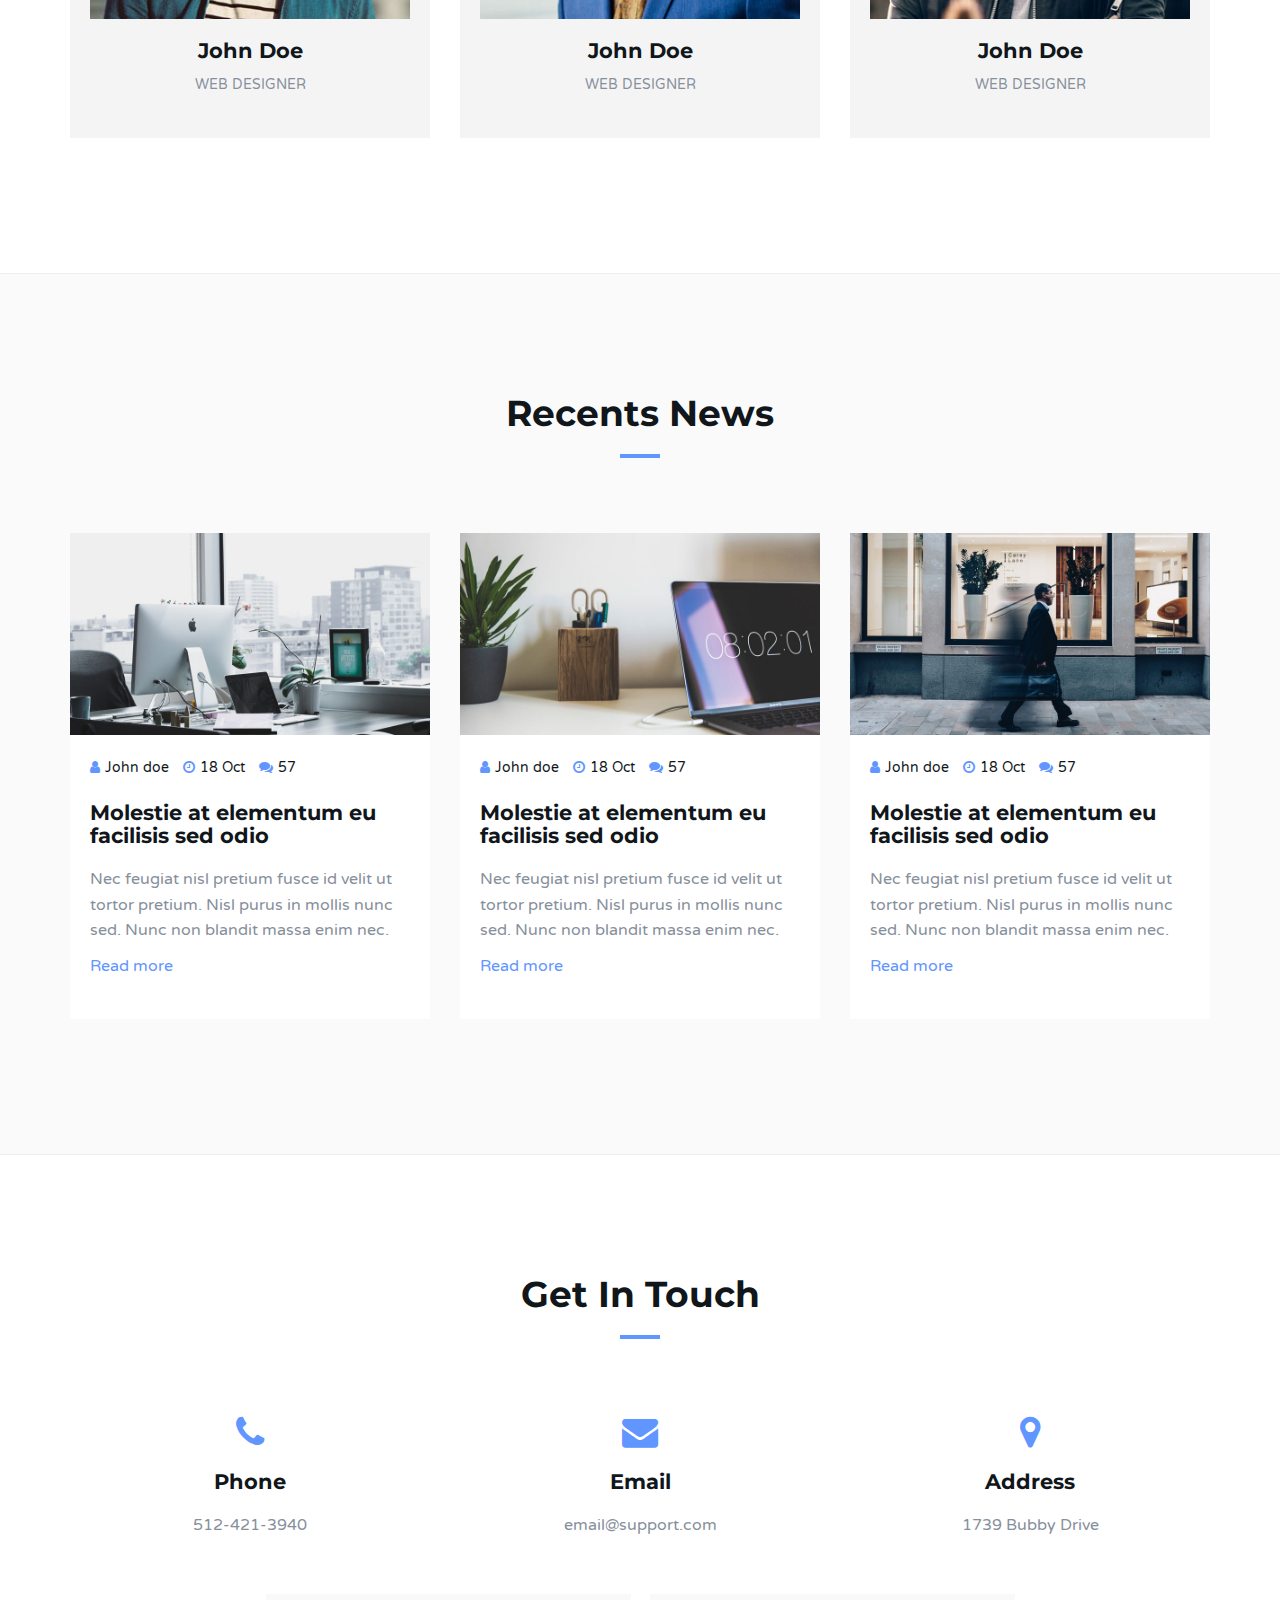
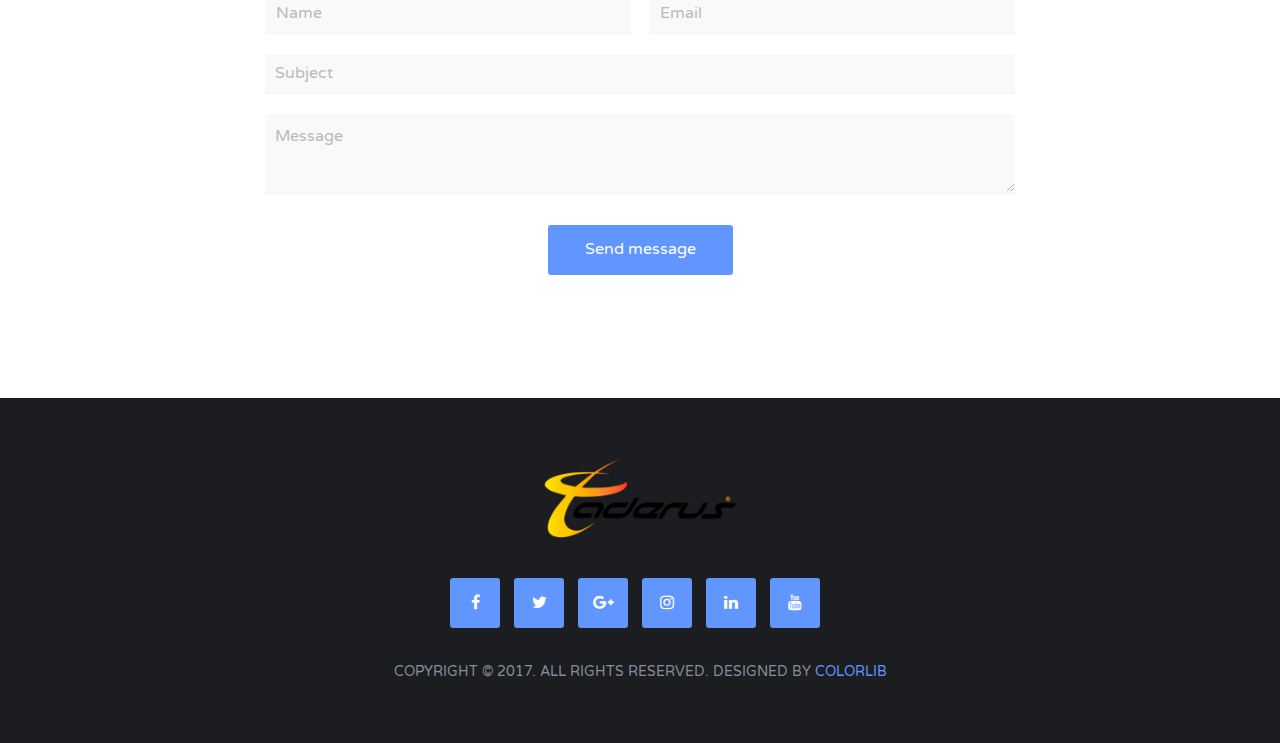
==== commit 029192a0: "Update" ====
--- a/nodo.html
+++ b/nodo.html
@@ -133,7 +133,7 @@
                         <i class="fa fa-cogs"></i>
                         <h3>Totalmente adaptable</h3>
                         <p>Nos adaptamos para cumplir con tus mas exigentes requerimientos</p>
-                        <a href="#">Read more</a>
+                        
                     </div>
                 </div>
                 <!-- /about -->
@@ -144,7 +144,7 @@
                         <i class="fa fa-magic"></i>
                         <h3>Caracteristicas Asombrosas</h3>
                         <p>Te ofrecemos lo mejor en tecnologia IOT de monitoreo y control para tus plantaciones</p>
-                        <a href="#">Read more</a>
+                      
                     </div>
                 </div>
                 <!-- /about -->
@@ -155,7 +155,7 @@
                         <i class="fa fa-mobile"></i>
                         <h3>100% Responsive</h3>
                         <p>Para que puedas tener el control desde cualquier dispositivo</p>
-                        <a href="#">Read more</a>
+                      
                     </div>
                 </div>
                 <!-- /about -->
@@ -194,7 +194,7 @@
                         <h3>Lorem ipsum dolor</h3>
                         <div class="work-link">
                             <a href="#"><i class="fa fa-external-link"></i></a>
-                            <a class="lightbox" href="./img/work1.jpg"><i class="fa fa-search"></i></a>
+                            <a class="lightbox" href="./img/work1.png"><i class="fa fa-search"></i></a>
                         </div>
                     </div>
                 </div>
